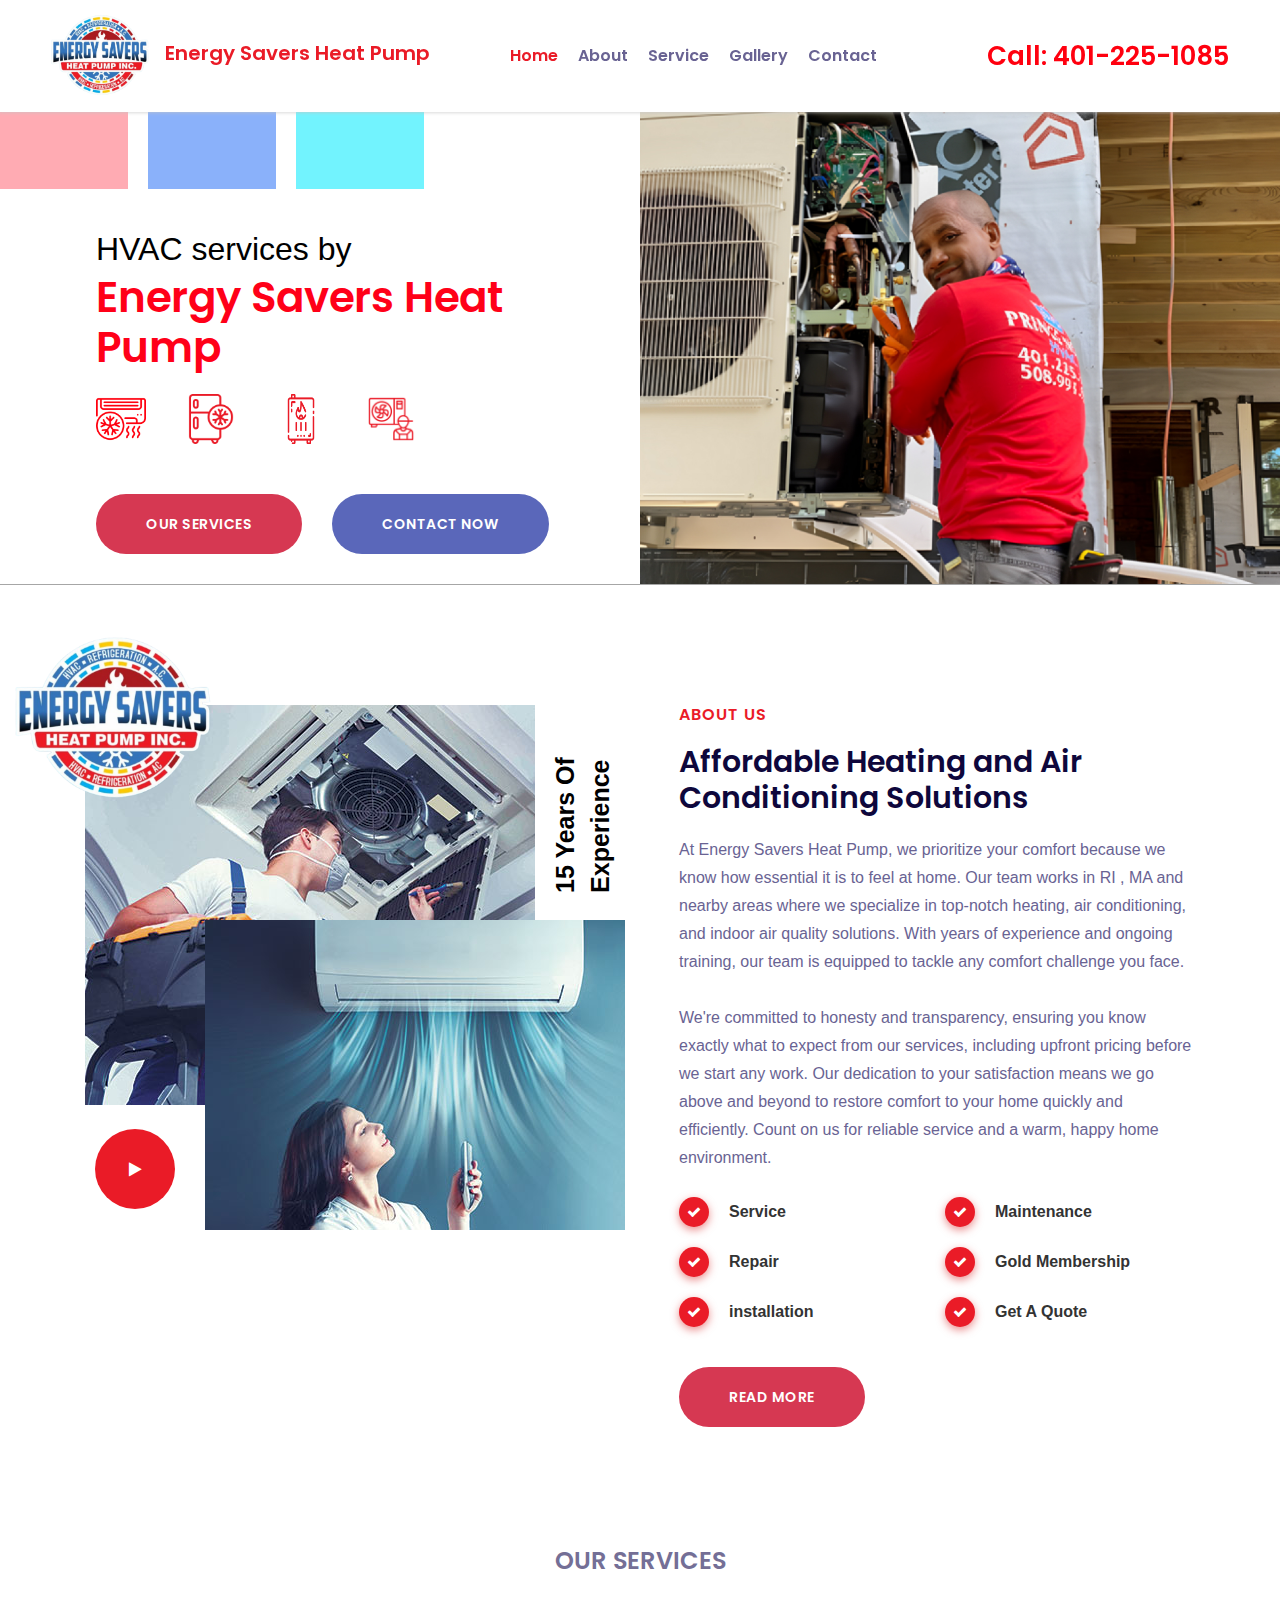
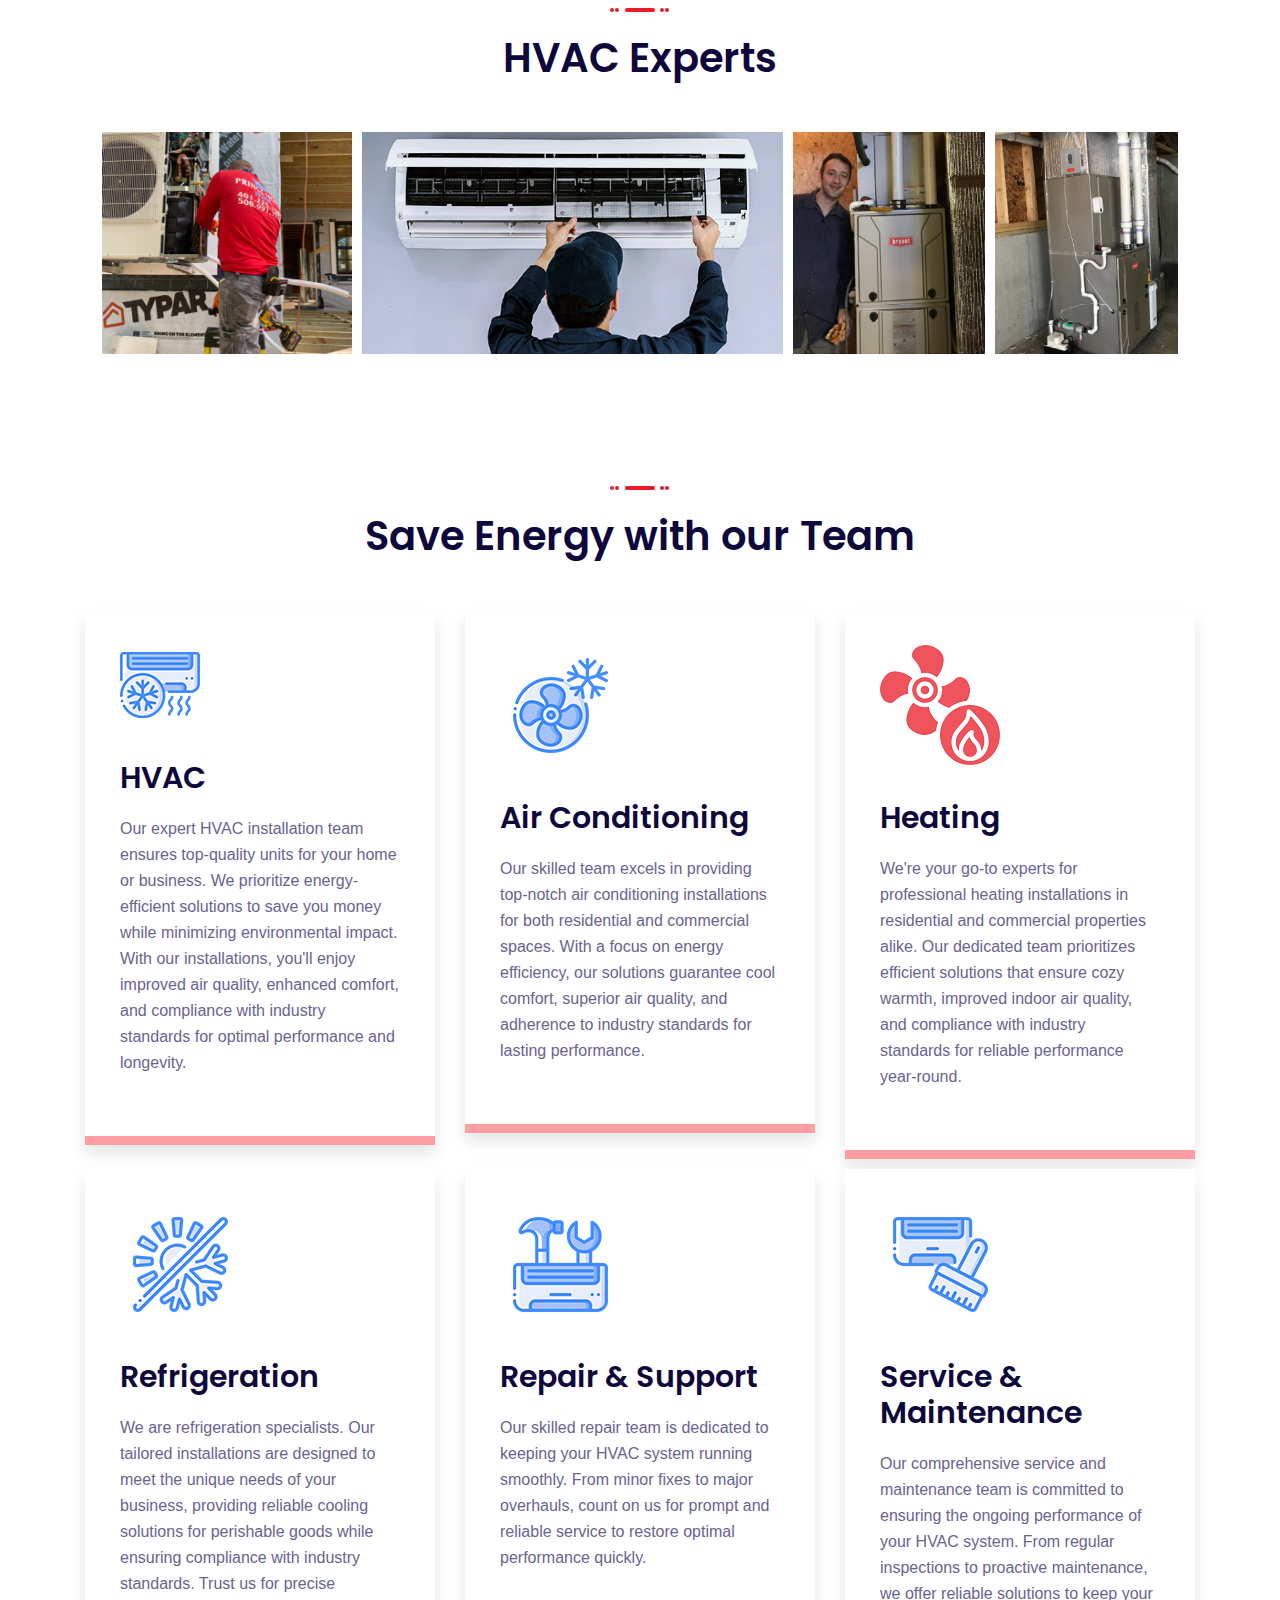
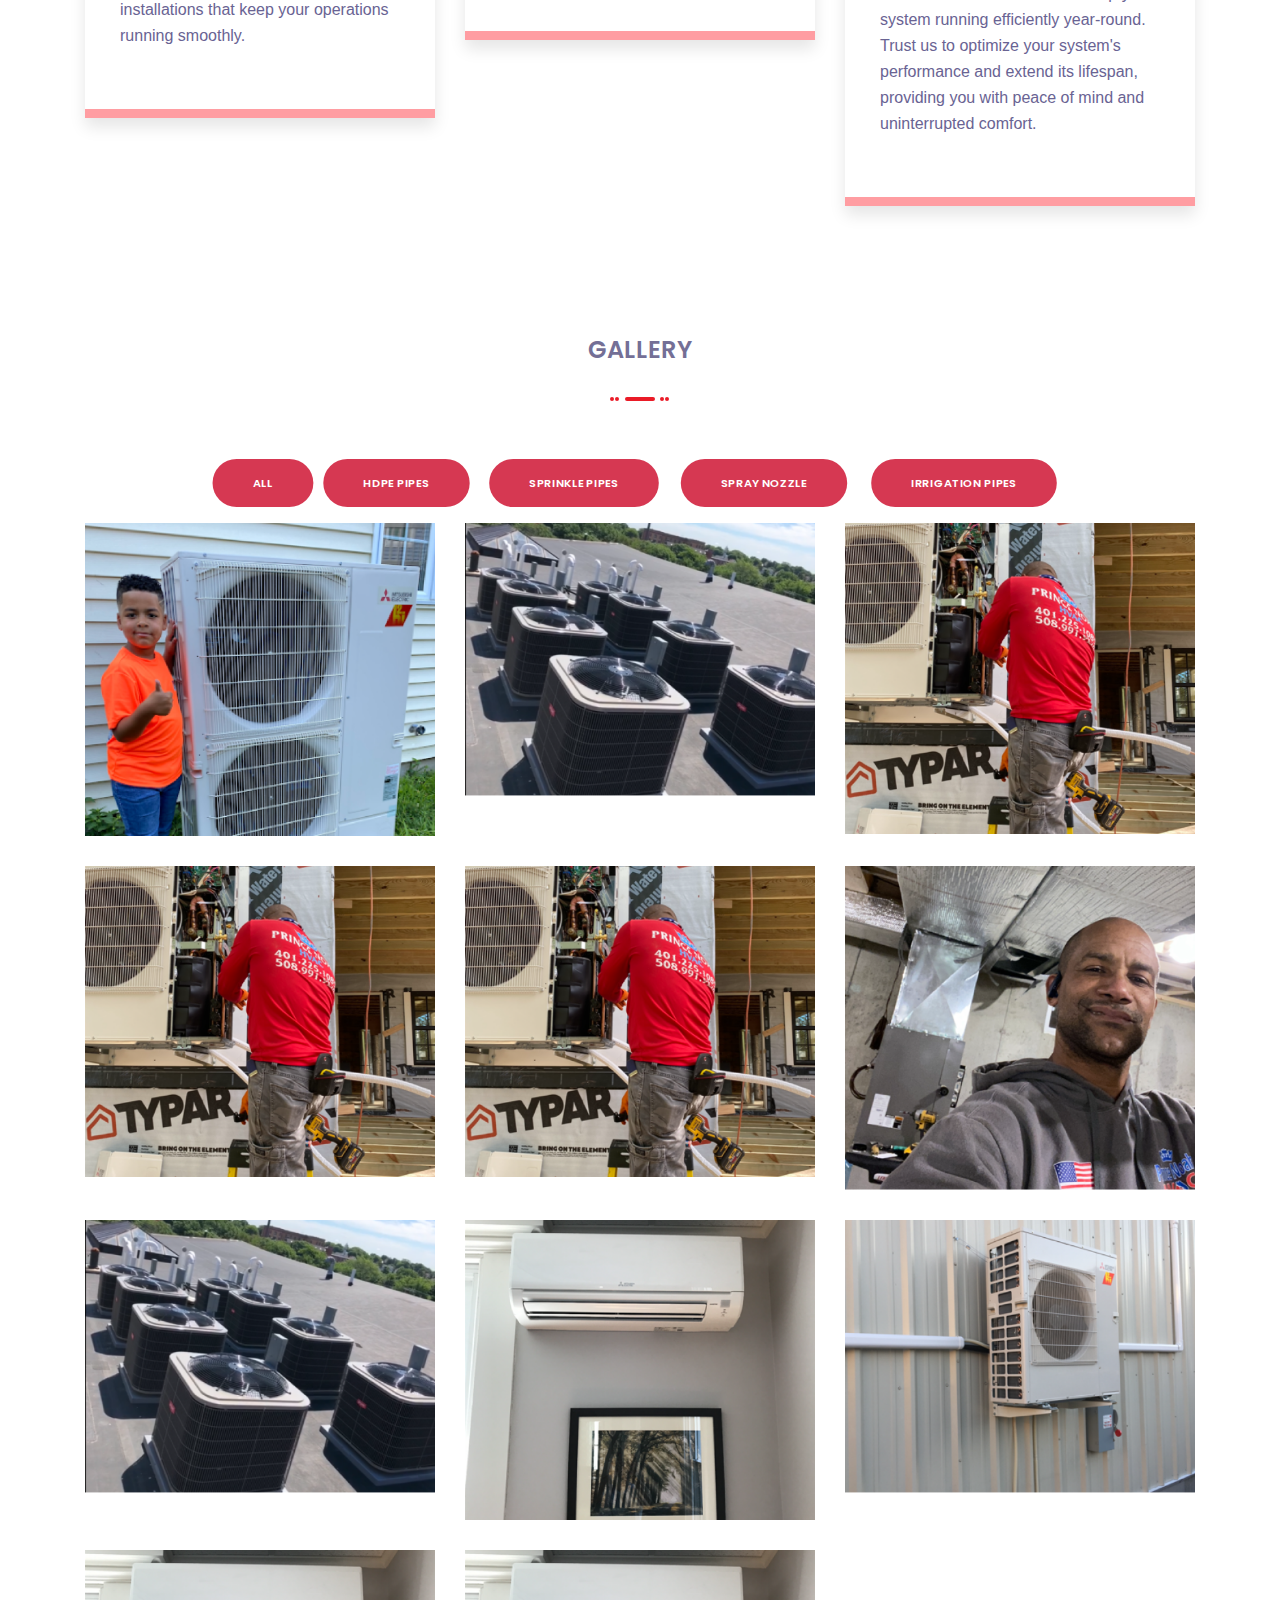
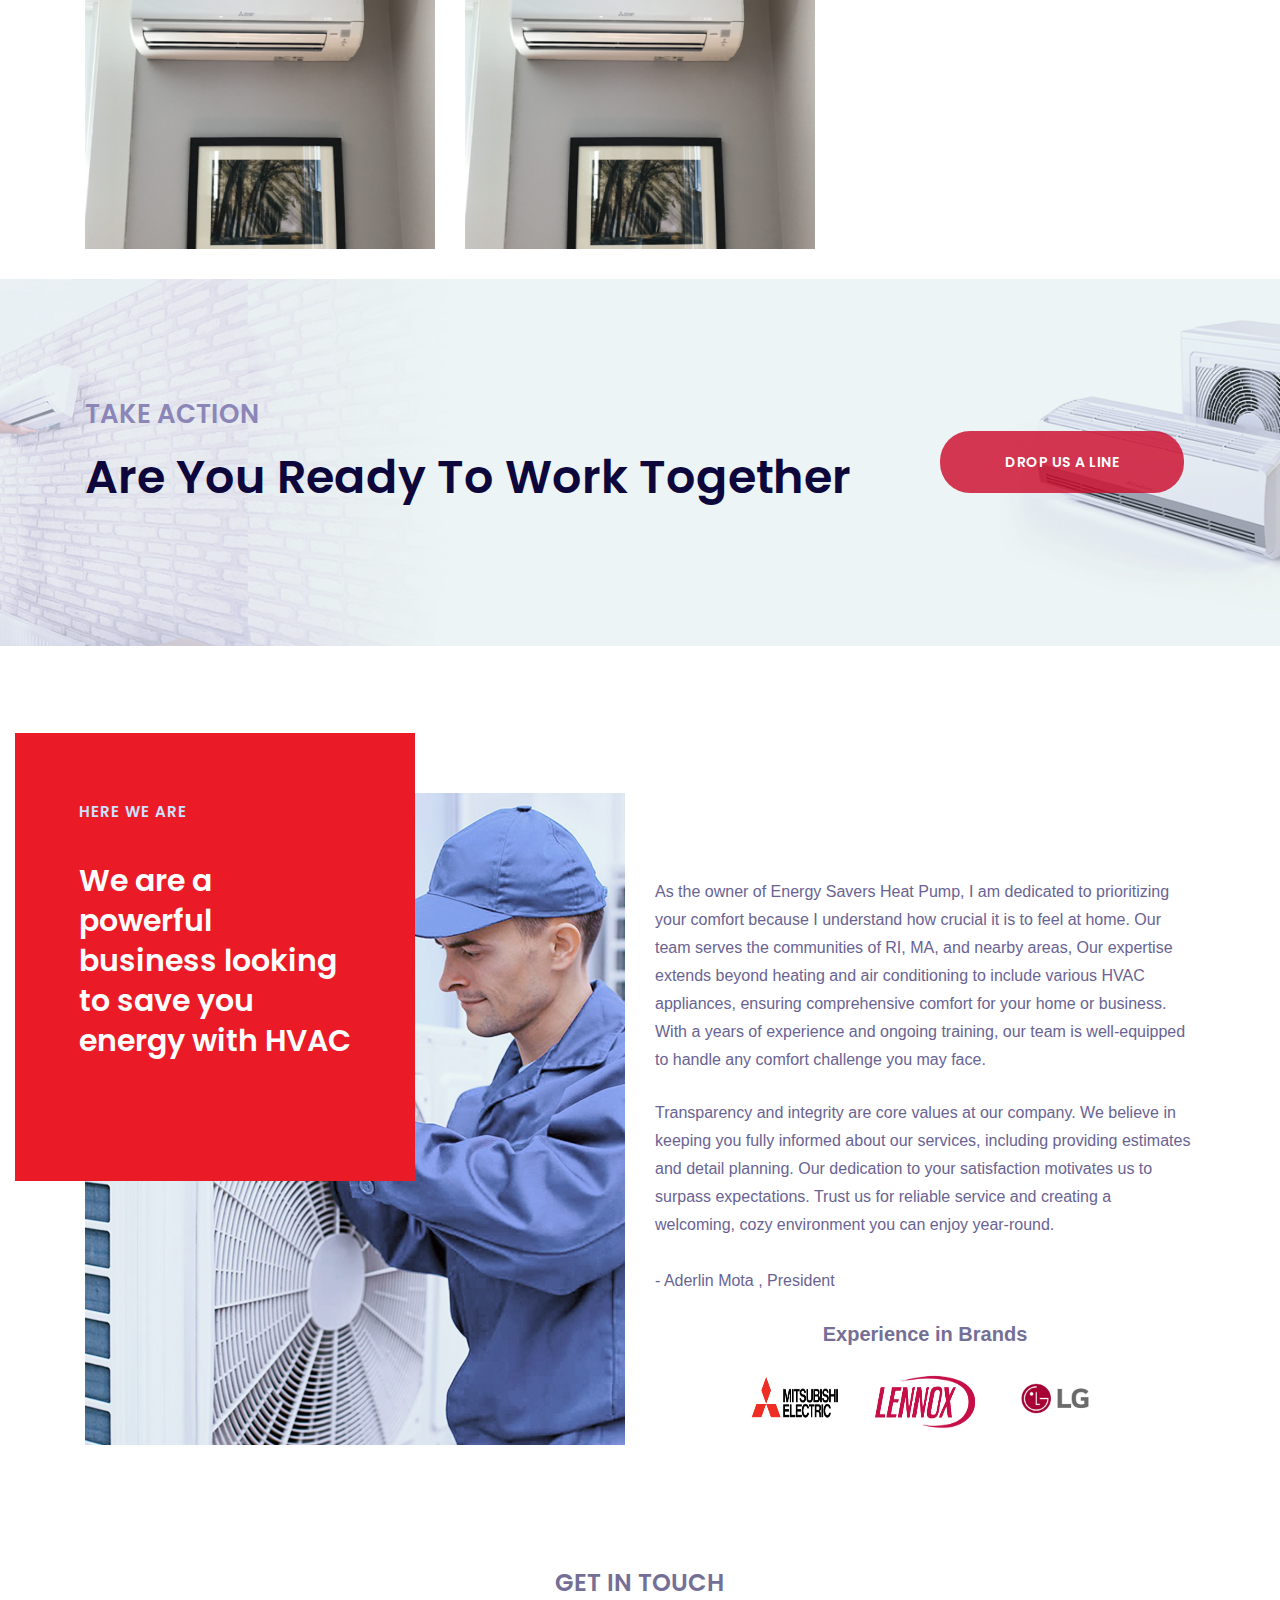
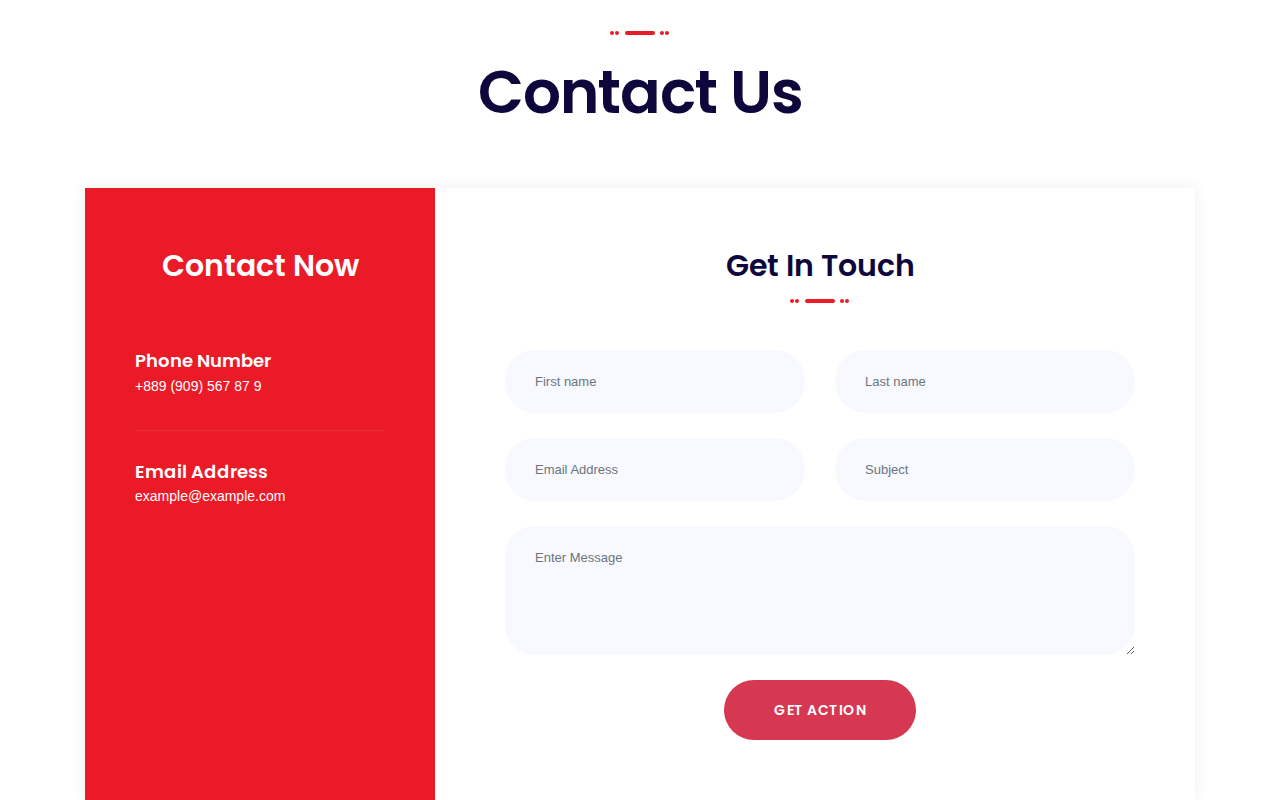
==== index.html @ f44f9ab8 "Initial Update!" ====
<!DOCTYPE html>
<html lang="urdu">
  <head>
    <meta http-equiv="Content-Type" content="text/html; charset=utf-8" />
    <meta http-equiv="X-UA-Compatible" content="IE=edge" />
    <meta name="viewport" content="width=device-width,initial-scale=1" />
    <meta name="description" content="Description website" />
    <meta name="author" content="Maksym Blank" />
    <meta name="keywords" content="website, with, meta, tags" />
    <meta name="robots" content="noindex, follow" />
    <meta name="revisit-after" content="5 month" />
    <meta name="image" content="http://mywebsite.com/image.jpg" />
    <meta name="og:title" content="Title website" />
    <meta name="og:description" content="Description website" />
    <meta name="og:image" content="http://mywebsite.com/image.jpg" />
    <meta name="og:site_name" content="My Website" />
    <meta name="og:type" content="website" />
    <meta name="twitter:card" content="summary" />
    <meta name="twitter:title" content="Title website" />
    <meta name="twitter:description" content="Description website" />

    <title>Energy Savers - Heat Pump Inc.</title>

    <!--Bootstrap -->
    <link
      rel="stylesheet"
      href="assets/css/bootstrap.min.css"
      type="text/css" />

    <!--OWL Carousel slider-->
    <link rel="stylesheet" href="assets/css/owl.carousel.css" type="text/css" />

    <!--Custom Style -->
    <link rel="stylesheet" href="assets/css/style.css" type="text/css" />
    <link rel="stylesheet" href="assets/css/custom.css" type="text/css" />

    <!--magnific Style -->
    <link
      rel="stylesheet"
      href="assets/css/magnific-popup.css"
      type="text/css" />

    <!--FontAwesome Font Style -->
    <link href="assets/css/font-awesome.min.css" rel="stylesheet" />

    <!--FontAwesome Icons CDN -->
    <link
      rel="stylesheet"
      href="https://cdnjs.cloudflare.com/ajax/libs/font-awesome/6.5.1/css/all.min.css"
      integrity="sha512-DTOQO9RWCH3ppGqcWaEA1BIZOC6xxalwEsw9c2QQeAIftl+Vegovlnee1c9QX4TctnWMn13TZye+giMm8e2LwA=="
      crossorigin="anonymous"
      referrerpolicy="no-referrer" />

    <!-- Fav and touch icons -->
    <link href="assets/fonts/flaticon/flaticon.css" rel="stylesheet" />

    <!-- Fav icons -->
    <link
      rel="apple-touch-icon-precomposed"
      href="assets/images/favicon-icon/apple-touch-icon-57-precomposed.png" />
    <link rel="shortcut icon" href="assets/images/favicon-icon/favicon.png" />

    <!-- Google-Font-->
    <link
      href="https://fonts.googleapis.com/css?family=Poppins:400,500,600,700"
      rel="stylesheet" />
    <link
      href="https://fonts.googleapis.com/css?family=Nunito:400,600,700"
      rel="stylesheet" />

    <!-- Google Recaptcha -->
    <!-- <script src="https://www.google.com/recaptcha/api.js?render=6LdxUhMaAAAAAIrQt-_6Gz7F_58S4FlPWaxOh5ib"></script> -->

    <!-- HTML5 Shim and Respond.js IE8 support of HTML5 elements and media queries -->
    <!-- WARNING: Respond.js doesn't work if you view the page via file:// -->
    <!--[if lt IE 9]>
      <script src="https://oss.maxcdn.com/libs/html5shiv/3.7.0/html5shiv.js"></script>
      <script src="https://oss.maxcdn.com/libs/respond.js/1.4.2/respond.min.js"></script>
    <![endif]-->
  </head>
  <body>
    <!-- Header -->
    <section class="header-section" data_section="home_section">
      <div class="header-container">
        <header class="header">
          <!-- Logo -->
          <a href="#" class="logo">
            <img src="assets/images/logo.png" alt="LOGO" />
            <span>Energy Savers Heat Pump</span>
          </a>
          <!-- NavBar -->
          <div class="navbar_main">
            <a href="#" class="logo">
              <img src="assets/images/logo.png" alt="LOGO" />
              <span>Energy Savers Heat Pump</span>
            </a>
            <nav>
              <ul>
                <li class="active" data_section_btn="home_section">
                  <a>Home</a>
                </li>
                <li data_section_btn="about_section">
                  <a>About</a>
                </li>
                <li data_section_btn="service_section">
                  <a>Service</a>
                </li>
                <li data_section_btn="gallery_section">
                  <a>Gallery</a>
                </li>
                <li data_section_btn="contact_section">
                  <a>Contact</a>
                </li>
              </ul>
            </nav>
            <a href="#" class="phone-number">Call: 401-225-1085 </a>
          </div>
          <!-- Responsive Mobile Menu Toggle btn -->
          <label class="mobile-menu-toggle-btn">
            <input type="checkbox" id="menu_res_checkbox" />
            <i class="fa-solid fa-bars"></i>
            <i class="fa-solid fa-xmark"></i>
          </label>
        </header>
      </div>
    </section>
    <!-- /Header -->

    <!-- Hero Section -->
    <section class="hero-section">
      <div class="hero-content">
        <div class="deco-elem">
          <span class="red"></span>
          <span class="blue"></span>
          <span class="aqua"></span>
        </div>
        <div class="hero-text">
          <p>HVAC services by</p>
          <h1> Energy Savers Heat Pump </h1>
          <div class="icons">
            <img src="assets/images/ac_icon.png" alt="#" />
            <img src="assets/images/fridge_icon.png" alt="#" />
            <img src="assets/images/gaser_icon.png" alt="#" />
            <img src="assets/images/ac_machanic_icon.png" alt="#" />
          </div>
          <div class="buttons">
            <a href="service.html" class="btn">our services</a>
            <a href="contact-us.html" class="btn light-bg">contact now</a>
          </div>
        </div>
      </div>
      <div class="hero-img">
        <img src="assets/images/hero_img.jpg" alt="#" />
      </div>
    </section>
    <!-- /Hero Section -->

    <!-- About us -->
    <div class="section-padding" data_section="about_section">
      <div class="container">
        <div class="row">
          <div class="col-lg-6">
            <div class="sigma_about style-3">
              <div class="sigma_about-image-1">
                <div class="s-logo">
                  <img src="assets/images/logo.png" alt="#" />
                </div>
                <img src="assets/images/about/1.jpg" alt="img" />
              </div>
              <div class="sigma_about-image-2 d-none d-sm-block">
                <img src="assets/images/about/2.jpg" alt="img" />
              </div>
              <span class="sigma_about-exp">
                <span class="primary-color">15</span> Years Of <br />
                Experience
              </span>
              <a
                class="popup-youtube sigma_video-btn"
                href="https://www.youtube.com/watch?v=KH1pcNUTa6U"
                ><i class="fa fa-play"></i
              ></a>
            </div>
          </div>
          <div class="col-lg-6">
            <div class="sigma_about style-3 pl-lg-4 mt-5 mt-lg-0">
              <h6 class="sub-heading c_red">About us</h6>
              <h4>Affordable Heating and Air Conditioning Solutions</h4>

              <div class="sigma_about-content">
                <p class="m-0">
                  At Energy Savers Heat Pump, we prioritize your comfort because
                  we know how essential it is to feel at home. Our team works in
                  RI , MA and nearby areas where we specialize in top-notch
                  heating, air conditioning, and indoor air quality solutions.
                  With years of experience and ongoing training, our team is
                  equipped to tackle any comfort challenge you face.
                </p>
                <br />
                <p class="m-0">
                  We're committed to honesty and transparency, ensuring you know
                  exactly what to expect from our services, including upfront
                  pricing before we start any work. Our dedication to your
                  satisfaction means we go above and beyond to restore comfort
                  to your home quickly and efficiently. Count on us for reliable
                  service and a warm, happy home environment.
                </p>
                <div class="sigma_general-list style-2">
                  <ul>
                    <li>
                      <i class="fa fa-check bg_red"></i>
                      <span>Service</span>
                    </li>
                    <li>
                      <i class="fa fa-check bg_red"></i>
                      <span>Repair</span>
                    </li>
                    <li>
                      <i class="fa fa-check bg_red"></i>
                      <span>installation</span>
                    </li>
                    <li>
                      <i class="fa fa-check bg_red"></i>
                      <span>Maintenance</span>
                    </li>
                    <li>
                      <i class="fa fa-check bg_red"></i>
                      <span>Gold Membership</span>
                    </li>
                    <li>
                      <i class="fa fa-check bg_red"></i>
                      <span>Get A Quote</span>
                    </li>
                  </ul>
                </div>
                <a href="about-us.html" class="btn">Read more</a>
              </div>
            </div>
          </div>
        </div>
      </div>
    </div>
    <!-- /About us -->

    <!-- Services -->
    <section class="section-padding pt-0" data_section="service_section">
      <div class="container">
        <div class="section-header text-center">
          <h5>Our Services</h5>
          <div class="heading_arrow">
            <span class="dots_div"></span>
            <span class="s"></span>
            <span class="dots_div"></span>
          </div>
          <h3>HVAC Experts</h3>
        </div>
        <div class="service_images">
          <img src="assets/images/image 9.jpg" alt="#" />
          <img src="assets/images/portfolio-img2.jpg" alt="#" />
          <img src="assets/images/image 21.jpg" alt="#" />
          <img src="assets/images/image 22.jpg" alt="#" />
        </div>
      </div>
    </section>
    <!-- /Services -->

    <!-- ======= -->
    <!-- Services -->
    <section class="section-padding pt-0">
      <div class="container">
        <div class="section-header text-center">
          <div class="heading_arrow">
            <span class="dots_div"></span>
            <span class="s"></span>
            <span class="dots_div"></span>
          </div>
          <h3>Save Energy with our Team</h3>
        </div>
        <div class="row">
          <div class="col-lg-4 col-md-6 col-sm-12">
            <div class="service_box">
              <div class="icon_wp">
                <img src="assets/images/icon-2.png" alt="image" />
              </div>
              <h3><a href="#">HVAC</a></h3>
              <p
                >Our expert HVAC installation team ensures top-quality units for
                your home or business. We prioritize energy-efficient solutions
                to save you money while minimizing environmental impact. With
                our installations, you'll enjoy improved air quality, enhanced
                comfort, and compliance with industry standards for optimal
                performance and longevity.</p
              >
            </div>
          </div>
          <div class="col-lg-4 col-md-6 col-sm-12">
            <div class="service_box">
              <div class="icon_wp">
                <img src="assets/images/service-4.png" alt="image" />
              </div>
              <h3><a href="#">Air Conditioning </a></h3>
              <p
                >Our skilled team excels in providing top-notch air conditioning
                installations for both residential and commercial spaces. With a
                focus on energy efficiency, our solutions guarantee cool
                comfort, superior air quality, and adherence to industry
                standards for lasting performance.</p
              >
            </div>
          </div>
          <div class="col-lg-4 col-md-6 col-sm-12">
            <div class="service_box">
              <div class="icon_wp">
                <img src="assets/images/service-44.png" alt="image" />
              </div>
              <h3><a href="#">Heating</a></h3>
              <p
                >We're your go-to experts for professional heating installations
                in residential and commercial properties alike. Our dedicated
                team prioritizes efficient solutions that ensure cozy warmth,
                improved indoor air quality, and compliance with industry
                standards for reliable performance year-round.</p
              >
            </div>
          </div>
          <div class="col-lg-4 col-md-6 col-sm-12">
            <div class="service_box">
              <div class="icon_wp">
                <img src="assets/images/service-3.png" alt="image" />
              </div>
              <h3><a href="#">Refrigeration</a></h3>
              <p
                >We are refrigeration specialists. Our tailored installations
                are designed to meet the unique needs of your business,
                providing reliable cooling solutions for perishable goods while
                ensuring compliance with industry standards. Trust us for
                precise installations that keep your operations running
                smoothly.</p
              >
            </div>
          </div>
          <div class="col-lg-4 col-md-6 col-sm-12">
            <div class="service_box">
              <div class="icon_wp">
                <img src="assets/images/service-2.png" alt="image" />
              </div>
              <h3><a href="#">Repair & Support</a></h3>
              <p
                >Our skilled repair team is dedicated to keeping your HVAC
                system running smoothly. From minor fixes to major overhauls,
                count on us for prompt and reliable service to restore optimal
                performance quickly.</p
              >
            </div>
          </div>
          <div class="col-lg-4 col-md-6 col-sm-12">
            <div class="service_box">
              <div class="icon_wp">
                <img src="assets/images/service-1.png" alt="image" />
              </div>
              <h3><a href="#">Service & Maintenance</a></h3>
              <p
                >Our comprehensive service and maintenance team is committed to
                ensuring the ongoing performance of your HVAC system. From
                regular inspections to proactive maintenance, we offer reliable
                solutions to keep your system running efficiently year-round.
                Trust us to optimize your system's performance and extend its
                lifespan, providing you with peace of mind and uninterrupted
                comfort.</p
              >
            </div>
          </div>
        </div>
      </div>
    </section>
    <!-- /Services -->

    <!-- Gallery -->

    <div class="container" data_section="gallery_section">
      <div class="section-header text-center">
        <h5>Gallery</h5>
        <div class="heading_arrow">
          <span class="dots_div"></span>
          <span class="s"></span>
          <span class="dots_div"></span>
        </div>
      </div>
      <div class="row">
        <div class="gallery col-lg-12 col-md-12 col-sm-12 col-xs-12"> </div>

        <div class="gallery_btns" align="center">
          <button class="btn btn-default filter-button" data-filter="all"
            >All</button
          >
          <button class="btn btn-default filter-button" data-filter="hdpe"
            >HDPE Pipes</button
          >
          <button class="btn btn-default filter-button" data-filter="sprinkle"
            >Sprinkle Pipes</button
          >
          <button class="btn btn-default filter-button" data-filter="spray"
            >Spray Nozzle</button
          >
          <button class="btn btn-default filter-button" data-filter="irrigation"
            >Irrigation Pipes</button
          >
        </div>
        <br />

        <div
          class="gallery_product col-lg-4 col-md-4 col-sm-4 col-xs-6 filter hdpe">
          <img
            src="assets/images/gallery-images/gallery (1).png"
            class="img-responsive" />
        </div>

        <div
          class="gallery_product col-lg-4 col-md-4 col-sm-4 col-xs-6 filter sprinkle">
          <img
            src="assets/images/gallery-images/gallery (2).png"
            class="img-responsive" />
        </div>

        <div
          class="gallery_product col-lg-4 col-md-4 col-sm-4 col-xs-6 filter hdpe">
          <img
            src="assets/images/gallery-images/gallery (3).png"
            class="img-responsive" />
        </div>

        <div
          class="gallery_product col-lg-4 col-md-4 col-sm-4 col-xs-6 filter irrigation">
          <img
            src="assets/images/gallery-images/gallery (4).png"
            class="img-responsive" />
        </div>

        <div
          class="gallery_product col-lg-4 col-md-4 col-sm-4 col-xs-6 filter spray">
          <img
            src="assets/images/gallery-images/gallery (5).png"
            class="img-responsive" />
        </div>

        <div
          class="gallery_product col-lg-4 col-md-4 col-sm-4 col-xs-6 filter irrigation">
          <img
            src="assets/images/gallery-images/gallery (6).png"
            class="img-responsive" />
        </div>

        <div
          class="gallery_product col-lg-4 col-md-4 col-sm-4 col-xs-6 filter spray">
          <img
            src="assets/images/gallery-images/gallery (7).png"
            class="img-responsive" />
        </div>

        <div
          class="gallery_product col-lg-4 col-md-4 col-sm-4 col-xs-6 filter irrigation">
          <img
            src="assets/images/gallery-images/gallery (8).png"
            class="img-responsive" />
        </div>

        <div
          class="gallery_product col-lg-4 col-md-4 col-sm-4 col-xs-6 filter irrigation">
          <img
            src="assets/images/gallery-images/gallery (9).png"
            class="img-responsive" />
        </div>

        <div
          class="gallery_product col-lg-4 col-md-4 col-sm-4 col-xs-6 filter hdpe">
          <img
            src="assets/images/gallery-images/gallery (10).png"
            class="img-responsive" />
        </div>

        <div
          class="gallery_product col-lg-4 col-md-4 col-sm-4 col-xs-6 filter spray">
          <img
            src="assets/images/gallery-images/gallery (11).png"
            class="img-responsive" />
        </div>
      </div>
    </div>
    <!-- /Gallery -->

    <!-- Quick-Start -->
    <section class="quick_start section-padding">
      <div class="container">
        <div class="row align-items-center">
          <div class="col-lg-9">
            <h5>Take Action</h5>
            <h2>Are You Ready To Work Together</h2>
          </div>
          <div class="col-lg-3">
            <a href="contact-us.html" class="btn btn-lg">Drop us a line</a>
          </div>
        </div>
      </div>
    </section>
    <!-- /Quick-Start -->

    <!-- More-Info -->
    <section class="section-padding">
      <div class="container">
        <div class="row">
          <div class="col-md-6">
            <div class="web_intro">
              <div class="text-right btn_wp">
                <a href="about-us.html" class="btn-link d-none"
                  >More About Us <i class="fa fa-long-arrow-right"></i
                ></a>
              </div>
              <div class="img_wp">
                <div class="blue_box bg_red">
                  <h6>Here we are</h6>
                  <h4
                    >We are a powerful business looking to save you energy with
                    HVAC</h4
                  >
                </div>
                <img src="assets/images/about-img4.jpg" alt="image" />
              </div>
            </div>
          </div>
          <div class="col-md-6">
            <br />
            <br />
            <br />
            <br />
            <p
              >As the owner of Energy Savers Heat Pump, I am dedicated to
              prioritizing your comfort because I understand how crucial it is
              to feel at home. Our team serves the communities of RI, MA, and
              nearby areas, Our expertise extends beyond heating and air
              conditioning to include various HVAC appliances, ensuring
              comprehensive comfort for your home or business. With a years of
              experience and ongoing training, our team is well-equipped to
              handle any comfort challenge you may face.</p
            >
            <p
              >Transparency and integrity are core values at our company. We
              believe in keeping you fully informed about our services,
              including providing estimates and detail planning. Our dedication
              to your satisfaction motivates us to surpass expectations. Trust
              us for reliable service and creating a welcoming, cozy environment
              you can enjoy year-round. <br /><br />
              - Aderlin Mota , President</p
            >
            <div class="brand_worked">
              <span>Experience in Brands</span>
              <div class="img">
                <img src="assets/images/brands/logo (1).png" alt="#" />
                <img src="assets/images/brands/logo (2).png" alt="#" />
                <img src="assets/images/brands/logo (3).png" alt="#" />
              </div>
            </div>
          </div>
        </div>
      </div>
    </section>
    <!-- /More-Info -->

    <!-- Contact-Us -->
    <section>
      <div class="container" data_section="contact_section">
        <div class="section-header text-center">
          <h5>GET IN TOUCH</h5>
          <div class="heading_arrow">
            <span class="dots_div"></span>
            <span class="s"></span>
            <span class="dots_div"></span>
          </div>
          <h2>Contact Us</h2>
        </div>
        <div class="contact_wp box_wp">
          <div class="row">
            <div class="col-md-4">
              <div class="contact_info bg_red">
                <div class="box_heading white_text">
                  <h4>Contact Now</h4>
                  <div class="heading_arrow">
                    <span class="dots_div"></span>
                    <span class="s"></span>
                    <span class="dots_div"></span>
                  </div>
                </div>
                <ul class="c_white">
                  <li>
                    <h6>Phone Number</h6>
                    <p>+889 (909) 567 87 9</p>
                  </li>
                  <li>
                    <h6>Email Address</h6>
                    <p>example@example.com</p>
                  </li>
                </ul>
              </div>
            </div>
            <div class="col-md-8">
              <div class="form_wrap">
                <div class="box_heading">
                  <h4>Get In Touch</h4>
                  <div class="heading_arrow">
                    <span class="dots_div"></span>
                    <span class="s"></span>
                    <span class="dots_div"></span>
                  </div>
                </div>
                <form
                  class="mf_form_validate ajax_submit"
                  action="sendmail.php"
                  method="post"
                  enctype="multipart/form-data">
                  <div class="row">
                    <div class="col-md-6">
                      <div class="form-group">
                        <input
                          type="text"
                          placeholder="First name"
                          class="form-control"
                          name="fullname" />
                      </div>
                    </div>
                    <div class="col-md-6">
                      <div class="form-group">
                        <input
                          type="text"
                          placeholder="Last name"
                          class="form-control"
                          name="lastname" />
                      </div>
                    </div>
                  </div>
                  <div class="row">
                    <div class="col-md-6">
                      <div class="form-group">
                        <input
                          type="email"
                          placeholder="Email Address"
                          class="form-control"
                          name="email" />
                      </div>
                    </div>
                    <div class="col-md-6">
                      <div class="form-group">
                        <input
                          type="text"
                          placeholder="Subject"
                          class="form-control"
                          name="subject" />
                      </div>
                    </div>
                  </div>
                  <div class="form-group">
                    <textarea
                      class="form-control"
                      rows="3"
                      placeholder="Enter Message"
                      name="message"></textarea>
                  </div>
                  <div class="text-center">
                    <button type="submit" class="btn">Get Action</button>
                    <div class="server_response w-100"></div>
                  </div>
                </form>
              </div>
            </div>
          </div>
        </div>
      </div>
      <!-- <div class="map_wp">
        <iframe
          src="https://www.google.com/maps/embed?pb=!1m18!1m12!1m3!1d7060970.521913474!2d-102.60272453381052!3d37.588245893295074!2m3!1f0!2f0!3f0!3m2!1i1024!2i768!4f13.1!3m3!1m2!1s0x54eab584e432360b%3A0x1c3bb99243deb742!2sUnited+States!5e0!3m2!1sen!2sin!4v1495005824042"
          style="border: 0"
          allowfullscreen></iframe>
      </div> -->
    </section>
    <!-- /Contact-Us -->

    <!-- Scripts -->
    <script src="assets/js/jquery.min.js"></script>
    <script src="assets/js/bootstrap.min.js"></script>

    <!--Parallax-JS-->
    <script src="assets/js/parallax.min.js"></script>

    <!--isotope-JS-->
    <script src="assets/js/jquery.isotope.js"></script>

    <!--Magnific-Popup-JS-->
    <script src="assets/js/jquery.magnific-popup.min.js"></script>

    <!--form-validate-JS-->
    <script src="assets/js/jquery.validate.min.js"></script>
    <script src="assets/js/mf_form.js"></script>

    <!--Custome-JS-->
    <script src="assets/js/interface.js"></script>
    <script src="assets/js/script.js"></script>

    <!--Carousel-JS-->
    <script src="assets/js/owl.carousel.min.js"></script>
    <script>
      $(document).ready(function () {
        $(".filter-button").click(function () {
          var value = $(this).attr("data-filter");

          if (value == "all") {
            //$('.filter').removeClass('hidden');
            $(".filter").show("1000");
          } else {
            //            $('.filter[filter-item="'+value+'"]').removeClass('hidden');
            //            $(".filter").not('.filter[filter-item="'+value+'"]').addClass('hidden');
            $(".filter")
              .not("." + value)
              .hide("3000");
            $(".filter")
              .filter("." + value)
              .show("3000");
          }
        });

        if ($(".filter-button").removeClass("active")) {
          $(this).removeClass("active");
        }
        $(this).addClass("active");
      });
    </script>
  </body>
</html>
---- assets/css/style.css ----
@charset "utf-8";
/*
Theme Name: Candu - Multipurpose HTML5 Template.
Author: metropplitanthemes
Author URL: https://www.templatemonster.com/authors/metropplitanthemes/
Version:1.0
*/
/*===========================
 =  Table of CSS
  	1. General code
		1.1. Typography
		1.2. Button
		1.3. Space margins and padding
		1.4. Form
		1.5. Table
		1.6. Accordion
		1.7. Section-background-color & sectino-heading
		1.8. Tabs 
		1.9. parallex-background
		1.10. Modal
	2. Header
	3. Intro
	4. Inner-Intro
	5. Contact-Us
	6. Team
	7. FAQ
	8. Portfolio
	9. Blog
		9.1. Post-type
		9.2. Sidebar
	10. Blog-Detail
		10.1 Blog-content
		10.2. Comments	
	11. Services
	12. About-Us
	13. Gallery
	14. Footer
	15. Responsive-CSS	
===========================*/

/*====================
   Animations
==========================*/

@keyframes pulseInOut {
  0% {
    opacity: 1;
    transform: scale(0.3);
  }
  100% {
    opacity: 0;
    transform: scale(1.7);
  }
}

/*====================
	1. General code
==========================*/

html {
  overflow-x: hidden;
  width: 100%;
}

body {
  font-family: "Rubik", sans-serif;
  margin: 0px;
  padding: 0px;
  font-size: 16px;
  line-height: 28px;
  overflow-x: hidden;
  font-weight: 400;
  color: #696393;
}

/*----------------------
	1.1. Typography
------------------------------*/
h1,
h2,
h3,
h4,
h5,
h6 {
  color: #0e073c;
  margin: 0 auto 20px;
  font-family: "Poppins", sans-serif;
  font-weight: 600;
}
h1 {
  font-size: 80px;
}
h2 {
  font-size: 60px;
}
h3 {
  font-size: 40px;
}
h4 {
  font-size: 30px;
}
h5 {
  font-size: 26px;
}
h6 {
  font-size: 20px;
}
p {
  font-size: 16px;
  line-height: 28px;
  margin-bottom: 25px;
}
a {
  transition-duration: 0.5s;
  -moz-transition-duration: 0.5s;
  -o-transition-duration: 0.5s;
  -webkit-transition-duration: 0.5s;
  -ms-transition-duration: 0.5s;
  text-decoration: none;
  color: #4196ff;
}
a:hover,
a:focus {
  text-decoration: none;
  outline: none;
  color: #0672f8;
}
ul,
ol {
  margin: 0 0 20px;
  list-style-type: none;
}
ul li,
ol li {
  margin: 0 0 10px;
}
blockquote {
  background: #151525;
  position: relative;
  padding: 30px 30px 30px 80px;
  margin: 0 auto 30px;
}
blockquote::after {
  position: absolute;
  top: 40%;
  left: 25px;
  color: #4a5462;
  content: "\f10d";
  font-family: fontawesome;
  width: 40px;
  height: 40px;
  text-align: center;
  transform: translateY(-50%);
  font-size: 30px;
}
blockquote p {
  color: #bdc4cf;
  font-size: 14px;
  line-height: 24px;
  margin: 0 auto 15px;
}
blockquote .quote_owner {
  color: #4196ff;
  font-weight: 500;
  letter-spacing: 0.5px;
  font-size: 15px;
}
img {
  max-width: 100%;
  width: auto;
  height: auto;
}

.bg-overlay {
  position: relative;
  z-index: 1;
}

.bg-overlay::before {
  content: "";
  position: absolute;
  top: 0;
  left: 0;
  width: 100%;
  height: 100%;
  background-color: rgba(0, 0, 0, 0.6);
  z-index: -1;
}
.light-overlay:before {
  background-color: rgba(255, 255, 255, 0.6);
}

.bg-cover {
  background-size: cover;
}

.bg-center {
  background-position: center;
}

/*-----------------
	1.2. Button
-------------------------*/
.btn {
  position: relative;
  background: #cd0c2cd1;
  border: medium none;
  border-radius: 30px;
  color: #fff;
  font-family: "Poppins", sans-serif;
  font-size: 14px;
  font-weight: 600;
  text-transform: uppercase;
  line-height: 30px;
  height: auto;
  margin: auto;
  letter-spacing: 0.5px;
  padding: 15px 50px;
  z-index: 1;
  overflow: hidden;
  transition: all 0.3s linear 0s;
  -moz-transition: all 0.3s linear 0s;
  -o-transition: all 0.3s linear 0s;
  -webkit-transition: all 0.3s linear 0s;
  -ms-transition: all 0.3s linear 0s;
}
.btn:before {
  content: "";
  position: absolute;
  left: 0;
  top: 0;
  width: 100%;
  height: 0;
  border-radius: 30px;
  background: #0672f8;
  background: #f8002a;
  z-index: -1;
  transition: 0.3s;
}
.light-bg {
  background: #89c4e5;
  background-color: #3c4caed8;
  color: #fff;
}
.light-bg:before {
  background-color: #75a9c6;
  background-color: #0022ff;
}
.btn.btn-lg {
  font-size: 14px;
  line-height: 30px;
  padding: 16px 65px;
}
.btn.btn-sm {
  font-size: 14px;
  padding: 8px 22px;
}
.btn:hover,
.btn:focus {
  color: #ffffff;
  outline: none;
  box-shadow: none;
}
.btn:hover:before {
  height: 100%;
}
.btn-link {
  font-weight: 600;
  font-size: 14px;
  color: #0e073c;
  text-transform: uppercase;
  letter-spacing: 0.6px;
}
.btn-link:hover {
  color: #4196ff;
}
.btn.outline-btn {
  background: none;
  color: #4196ff;
  border: #4196ff solid 3px;
  letter-spacing: 4px;
  padding: 15px 50px;
  font-weight: 700;
}
.btn.outline-btn:hover {
  color: #fff;
}

/*-------------------------------------
	1.3. Space margins and padding
------------------------------------------------*/
.padding_none {
  padding: 0px;
}
.padding_top_20 {
  padding-top: 20px;
}
.padding_50px {
  padding: 50px 0;
}
.padding_4x4_30 {
  padding: 30px;
}
.padding_4x4_40 {
  padding: 40px;
}
.padding_right {
  padding-right: 60px;
}
.padding_left {
  padding-left: 60px;
}
.space-20 {
  width: 100%;
  height: 20px;
  clear: both;
}
.space-30 {
  width: 100%;
  height: 30px;
  clear: both;
}
.space-40 {
  width: 100%;
  height: 40px;
  clear: both;
}
.space-60 {
  width: 100%;
  height: 60px;
  clear: both;
}
.space-80 {
  height: 80px;
  width: 100%;
}
.margin-btm-20 {
  margin-bottom: 20px;
  clear: both;
}
.margin-top-20 {
  margin-top: 20px;
  clear: both;
}
.margin-top-40 {
  margin-top: 40px;
  clear: both;
}
.margin-btm-40 {
  margin-bottom: 40px;
  clear: both;
}
.margin-top-60 {
  margin-top: 60px;
  clear: both;
}
.margin-btm-60 {
  margin-bottom: 60px;
  clear: both;
}
.margin_60 {
  margin: 60px auto;
}
.margin-none {
  margin: 0px;
}

/*-----------------
	1.4. Form
---------------------------*/
.form-group {
  margin-bottom: 25px;
  position: relative;
}
.form-label {
  font-weight: 500;
  margin: 0 auto 8px;
}
.form-control {
  background: #f7f9ff;
  border: 0 none;
  border-radius: 30px;
  box-shadow: none;
  color: #9d97c5;
  font-size: 13px;
  min-height: 63px;
  line-height: 33px;
  padding: 15px 30px;
}
.form-control:hover {
  box-shadow: none;
  outline: none;
}
.form-control:focus {
  box-shadow: none;
  border-color: #eedab3;
  outline: none;
  background: #edf1fd;
}
.select {
  position: relative;
}
.select select {
  appearance: none;
  -moz-appearance: none;
  -o-appearance: none;
  -webkit-appearance: none;
  -ms-appearance: none;
}
.select::after {
  color: #878787;
  content: "";
  cursor: pointer;
  font-family: fontawesome;
  font-size: 15px;
  padding: 12px 0;
  pointer-events: none;
  position: absolute;
  right: 15px;
  top: 0;
}
.form-control option {
  padding: 10px;
}
.control-label {
  color: #555;
  font-size: 15px;
  font-weight: 700;
}
.radio label,
.checkbox label {
  cursor: pointer;
  font-size: 14px;
  font-weight: 400;
  padding-left: 30px;
  position: relative;
}
.radio input[type="radio"],
.checkbox input[type="checkbox"] {
  display: none;
}
.radio label:before {
  background-color: transparent;
  border-style: solid;
  border-width: 1px;
  border-color: #cacaca;
  border-radius: 50%;
  content: "";
  display: inline-block;
  height: 20px;
  left: 0;
  top: 6px;
  position: absolute;
  width: 20px;
}
.checkbox label::before {
  background-color: rgba(0, 0, 0, 0);
  border: 1px solid #111111;
  content: "";
  display: inline-block;
  height: 16px;
  left: 0;
  position: absolute;
  top: 4px;
  width: 16px;
}
.radio input[type="radio"]:checked + label:before {
  content: "\2022";
  font-size: 30px;
  text-align: center;
  line-height: 11px;
  color: #4196ff;
}
.checkbox input[type="checkbox"]:checked + label:before {
  content: "\2713";
  font-size: 12px;
  text-align: center;
  line-height: 14px;
}
.black_input .form-control {
  background: #222;
  border-radius: 3px;
  color: #fff;
  border: #222 solid 1px;
  font-size: 17px;
}
.checkbox,
.radio {
  padding-top: 5px;
}

/*-----------------
	1.5. Table
---------------------------*/
table {
  margin: 0 0 30px;
  width: 100%;
}
table th,
table td {
  border: 1px solid #cccccc;
  padding: 15px;
  padding: 18px;
}
table th img,
table td img {
  max-width: 100%;
}
table thead {
  background: #eee;
}
table thead th,
table thead td {
  text-transform: uppercase;
  font-weight: 900;
  color: #111;
}

/*-----------------
	1.6. Accordion
---------------------------*/
.panel-title {
  position: relative;
}
.panel-title a {
  display: block;
  padding: 28px 50px 28px 0;
  position: relative;
}
.panel-title a::after {
  position: absolute;
  top: 33px;
  right: 0;
  background: #b7b7b7;
  height: 2px;
  width: 16px;
  content: "";
}
.panel-title a.collapsed::before {
  position: absolute;
  top: 26px;
  right: 7px;
  background: #b7b7b7;
  height: 16px;
  width: 2px;
  content: "";
}
.panel-title {
  margin: 0 auto;
}
.panel.panel-default:first-child {
  border-top: #e8e7e7 solid 1px;
}
.panel.panel-default {
  border-bottom: #e8e7e7 solid 1px;
}

/*-----------------------------------------------------------
	1.7. Section-background-color & sectino-heading
-------------------------------------------------------------------*/
.primary-bg {
  background: #4196ff;
}
.secondary-bg {
  background: #0e073b;
}
.gray_bg {
  background: #f3f3f3;
}
.section-padding {
  padding: 120px 0;
}

.section-padding-2 {
  padding: 120px 0 90px;
}
.section-header {
  margin: 0 auto;
  max-width: 620px;
  padding-bottom: 30px;
}
.section-header.full-wd {
  max-width: 1000px;
}
.section-header h2 {
  margin: 0 auto 30px;
  letter-spacing: -1px;
}
.section-header .heading_arrow {
  margin-bottom: 10px;
}
.section-header h5 {
  color: #746f96;
  font-size: 24px;
  text-transform: uppercase;
}
.z_index {
  z-index: 2;
}
.divider {
  border-top: #ebebeb solid 1px;
}
.white_text,
.white_text p,
.white_text h1,
.white_text h2,
.white_text h3,
.white_text h4,
.white_text h5,
.white_text h6 {
  color: #fff;
}

/*--------------------
	1.8. Tabs 
------------------------------*/
.nav.nav-tabs {
  border: medium none;
}
.nav-tabs > li a {
  background: #000000 none repeat scroll 0 0;
  border-radius: 0;
  color: #ffffff;
  font-size: 20px;
  font-weight: 400;
  margin-right: 5px;
  padding: 14px 26px;
  text-align: center;
}
.nav-tabs > li.active > a,
.nav-tabs > li.active > a:focus,
.nav-tabs > li.active > a:hover,
.nav-tabs > li a:hover,
.nav-tabs > li a:focus {
  color: #ffffff;
  background: #4196ff;
}
.nav-tabs > li {
  margin-bottom: 0;
}

/*--------------------------------------------
	1.9. parallex-background
---------------------------------------------------*/
.parallex-bg {
  background-attachment: fixed;
  background-position: center;
  background-repeat: no-repeat;
  background-size: cover;
  position: relative;
}

/*------------------------
	1.10. Modal
--------------------------------*/
.modal-dialog {
  margin: 20px auto;
  max-width: 90%;
  width: 500px;
}
.modal-content {
  padding: 0 32px 22px;
}
.modal-header {
  padding: 15px 0;
  margin-bottom: 25px;
}
.modal-header h3 {
  margin: 15px auto;
}
.modal-body {
  padding: 10px 0;
}
.modal .modal-header .close {
  background: #000000 none repeat scroll 0 0;
  border-radius: 50%;
  color: #ffffff;
  font-size: 17px;
  height: 31px;
  line-height: 30px;
  margin-top: 5px;
  opacity: 1;
  position: absolute;
  right: -10px;
  text-align: center;
  text-shadow: none;
  top: -20px;
  width: 31px;
}
label.error {
  color: #ff0000;
  display: block;
  font-size: 13px;
  font-weight: normal;
  text-align: left;
}

.sigma_close {
  width: 40px;
  height: 40px;
  border-radius: 50%;
  border: 1px solid #e1e1e1;
  display: flex;
  align-items: center;
  justify-content: center;
  cursor: pointer;
  transition: 0.3s;
}

.sigma_close:hover {
  border-color: #4196ff;
  background-color: #4196ff;
  transform: rotate(180deg);
}

.sigma_close span {
  position: absolute;
  width: 24px;
  height: 2px;
  background-color: #9993bf;
}

.sigma_close:hover span {
  background-color: #fff;
}

.sigma_close span:first-child {
  transform: rotate(45deg);
}
.sigma_close span:last-child {
  transform: rotate(135deg);
}

/*================
	 2. Header
===========================*/
.slide_menu {
  position: fixed;
  top: 0;
  padding: 20px 0;
  right: -400px;
  width: 400px;
  height: 100%;
  background: #fff;
  overflow-y: auto;
  z-index: 9999;
  transition-duration: 0.3s;
  -moz-transition-duration: 0.3s;
  -o-transition-duration: 0.3s;
  -webkit-transition-duration: 0.3s;
}
.sidebar_logo {
  margin: 0 auto 30px;
  padding: 20px;
  text-align: center;
}
.slide_menu.show {
  right: 0;
}

.slide_menu .navbar-nav li a {
  padding: 15px 22px;
}
.slide_menu ul li ul.sub-menu {
  position: relative;
}

.slide_menu .sidebar_widget {
  padding: 0 30px;
}

.slide_menu .sidebar_widget + .sidebar_widget {
  margin-top: 30px;
}

#overlay_bg.show {
  position: fixed;
  top: 0;
  right: 0;
  width: 100%;
  height: 100%;
  z-index: 999;
  background: rgba(0, 0, 0, 0.6);
  transition-duration: 0.3s;
  -moz-transition-duration: 0.3s;
  -o-transition-duration: 0.3s;
  -webkit-transition-duration: 0.3s;
}

/*--- style 2----- */

.sigma_header {
  position: relative;
  background-color: #fff;
  box-shadow: 0 2px 32px rgba(0, 0, 0, 0.15);
}
.navbar {
  padding: 0;
}

.sigma_header .sigma_logo-wrapper {
  display: flex;
  align-items: center;
  justify-content: center;
  padding: 10px 0;
}

.sigma_header .navbar-nav {
  flex-direction: row;
  padding-left: 0;
  margin: 0;
}

.sigma_header .navbar-nav li {
  position: relative;
  transition: 0.3s;
  margin: 0;
}

.sigma_header .navbar-nav li a {
  display: block;
  padding: 30px 15px;
  color: #9993bf;
  font-weight: 600;
  position: relative;
}

.sigma_header .navbar-nav li:first-child > a {
  padding-left: 0;
}

.sigma_header .navbar-nav li:last-child > a {
  padding-right: 0;
}

.sigma_header .navbar-nav > li.menu-item-has-children > a:after {
  font-family: "FontAwesome";
  font-weight: 400;
  content: "\f078";
  font-size: 12px;
  margin-left: 10px;
  display: inline-block;
  transition: 0.3s;
}

.sigma_header .navbar-nav li a:hover,
.sigma_header .navbar-nav li.active > a {
  color: #4196ff;
}

.sigma_header .navbar-nav li .sub-menu {
  position: absolute;
  top: 110%;
  min-width: 250px;
  padding-left: 0;
  margin: 0;
  background-color: #fff;
  border-bottom: 4px solid #4196ff;
  border-radius: 0;
  box-shadow: 0 2px 32px rgba(0, 0, 0, 0.15);
  transition: 0.3s;
  z-index: 99;
  opacity: 0;
  visibility: hidden;
}

.sigma_header .navbar-nav li .sub-menu li {
  margin: 0;
}

.sigma_header .navbar-nav li .sub-menu li a {
  border-bottom: 1px solid #e1e1e1;
  padding: 15px;
  display: flex;
  align-items: center;
  position: relative;
}

.sigma_header .navbar-nav li .sub-menu li.menu-item-has-children > a:after {
  position: absolute;
  font-family: "FontAwesome";
  font-weight: 400;
  content: "\f054";
  right: 18px;
  font-size: 14px;
}

.sigma_header .navbar-nav li .sub-menu li:last-child a {
  border-bottom: none;
}

.sigma_header .navbar-nav li.menu-item-has-children:hover > .sub-menu {
  opacity: 1;
  visibility: visible;
  top: 100%;
}

.sigma_header .navbar-nav li.menu-item-has-children .sub-menu li .sub-menu {
  left: 100%;
  top: 0;
}

.sigma_header-absolute {
  position: absolute;
  top: 0;
  left: 0;
  width: 100%;
  z-index: 55;
}

/* megamenu starts */

.sigma_header .navbar-nav li.menu-item-has-children.has-megamenu {
  position: static;
}

.sigma_header .navbar-nav li .sub-menu.one-col {
  min-width: 400px;
}

.menu-item-has-children .sub-menu li .sigma_info {
  border-bottom: 1px solid #e1e1e1;
  padding: 15px;
  margin-bottom: 0;
  border-radius: 0;
}

.menu-item-has-children .sub-menu li:last-child .sigma_info {
  border: 0;
}

.menu-item-has-children .sub-menu li .sigma_info h5 a {
  padding: 0;
  border: 0;
}

.sigma_header .navbar-nav li .sub-menu.two-col {
  width: calc(100% - 200px);
  left: 50%;
  transform: translateX(-50%);
}

.sigma_header .navbar-nav li .sub-menu.three-col {
  width: 100%;
  left: 0;
}

/* Header Controls starts */

.sigma_header .sigma_header-controls ul {
  display: flex;
  align-items: center;
  list-style-type: none;
  padding: 0;
  margin: 0;
}

.sigma_header .sigma_header-controls ul li {
  margin-bottom: 0;
}

.sigma_header .sigma_header-controls ul li + li {
  margin-left: 15px;
}

.sigma_header .sigma_header-controls ul li.header-controls-item a {
  display: flex;
  align-items: center;
  justify-content: center;
  width: 50px;
  height: 50px;
  border: 1px solid #e1e1e1;
  color: #9993bf;
  font-size: 18px;
  border-radius: 50%;
}

.sigma_header .sigma_header-controls ul li.header-controls-item a:hover {
  background-color: #4196ff;
  border-color: #4196ff;
  color: #fff;
}

.sigma_header .aside-toggle,
.sigma_header .aside-toggle.desktop-toggler {
  display: flex;
  align-items: center;
  justify-content: center;
  flex-direction: column;
  cursor: pointer;
  width: 50px;
  height: 50px;
  border: 1px solid #e1e1e1;
  border-radius: 50%;
  transition: 0.3s;
}

.sigma_header .aside-toggle:hover {
  background-color: #4196ff;
  border-color: #4196ff;
}

.sigma_header .aside-toggle {
  display: none;
}

.sigma_header .aside-toggle span {
  width: 24px;
  height: 2px;
  background-color: #9993bf;
  transition: 0.3s;
}

.sigma_header .aside-toggle:hover span {
  background-color: #fff;
}

.sigma_header .aside-toggle span + span {
  margin-top: 5px;
}

.sigma_header .aside-toggle:hover span:first-child {
  transform: translate3d(-6px, -4px, 0) rotate(-45deg) scaleX(0.7);
  transition: top 0.1s ease,
    transform 0.3s 0.1s cubic-bezier(0.895, 0.03, 0.685, 0.22);
}

.sigma_header .aside-toggle:hover span:last-child {
  transform: translate3d(-5px, 5px, 0) rotate(45deg) scaleX(0.7);
  transition: bottom 0.1s ease,
    transform 0.3s 0.1s cubic-bezier(0.895, 0.03, 0.685, 0.22);
}

.sigma_header .aside-toggle.desktop-toggler:hover span:first-child {
  transform: translate3d(6px, -4px, 0) rotate(45deg) scaleX(0.7);
  transition: top 0.1s ease,
    transform 0.3s 0.1s cubic-bezier(0.895, 0.03, 0.685, 0.22);
}

.sigma_header .aside-toggle.desktop-toggler:hover span:last-child {
  transform: translate3d(5px, 5px, 0) rotate(-45deg) scaleX(0.7);
  transition: bottom 0.1s ease,
    transform 0.3s 0.1s cubic-bezier(0.895, 0.03, 0.685, 0.22);
}

.sigma_header .aside-toggle:hover span + span {
  margin-top: 0;
}

/* Search Form */

.search-form-wrapper {
  position: fixed;
  top: 0;
  left: 0;
  width: 100%;
  height: 100%;
  z-index: 1000;
  background-color: rgba(0, 0, 0, 0.8);
  padding: 20px;
  opacity: 0;
  visibility: hidden;
  display: flex;
  align-items: center;
  justify-content: center;
  transition: 0.3s;
}
.search-form-wrapper.open {
  opacity: 1;
  visibility: visible;
}
.search-form-wrapper .sigma_close {
  position: absolute;
  top: 60px;
  right: 60px;
  border-color: #fff;
}
.search-form-wrapper .sigma_close span {
  background-color: #fff;
}
.search-form-wrapper form {
  position: relative;
  width: 70%;
  transition-duration: 0.3s;
  transition-delay: 0.3s;
  transform: scale(0.5);
  opacity: 0;
  visibility: hidden;
}
.search-form-wrapper.open form {
  transform: scale(1);
  opacity: 1;
  visibility: visible;
}
.search-form-wrapper form input {
  background-color: transparent;
  border: 0;
  border-bottom: 2px solid #fff;
  font-size: 40px;
  height: 80px;
  width: 100%;
  outline: none;
  color: #fff;
  font-weight: 400;
}

.search-form-wrapper form input::placeholder {
  color: #fff;
}
.search-form-wrapper .search-btn {
  position: absolute;
  top: 50%;
  right: 20px;
  transform: translateY(-50%);
  background-color: transparent;
  border: 0;
  color: #fff;
  font-size: 30px;
  outline: none;
  transition: 0.3s;
  cursor: pointer;
  padding: 0;
}
.search-form-wrapper .search-btn:hover i {
  color: #4196ff;
  transition: 0.3s;
}

/*Aside*/

.sigma_aside .sigma_close {
  position: absolute;
  right: 20px;
  top: 20px;
}
.sigma_aside {
  position: fixed;
  top: 0;
  left: -300px;
  width: 300px;
  height: 100%;
  z-index: 99;
  background-color: #fff;
  transition: 0.3s;
  overflow-y: auto;
}

.sigma_aside-overlay.aside-trigger,
.sigma_aside:not(.sigma_aside-desktop) {
  display: none;
}

.sigma_aside .sigma_logo-wrapper {
  padding: 30px 15px;
}

.sigma_aside .navbar-nav li {
  display: block;
  margin: 0;
}

.sigma_aside .navbar-nav li a {
  display: flex;
  align-items: center;
  padding: 12px 15px;
  color: #9993bf;
  font-weight: 600;
  border-bottom: 1px solid #e1e1e1;
}

.sigma_aside .navbar-nav li.menu-item-has-children > a:after {
  position: absolute;
  font-family: "FontAwesome";
  font-weight: 400;
  content: "\f107";
  right: 18px;
  display: flex;
  align-items: center;
  font-size: 18px;
}

.sigma_aside .navbar-nav li .sub-menu {
  display: none;
}

.sigma_aside .navbar-nav li .sub-menu {
  background-color: #eef5ff;
  padding: 0;
}
.sigma_aside-overlay {
  position: fixed;
  top: 0;
  left: 0;
  width: 100%;
  height: 100%;
  z-index: 98;
  transition: 0.3s;
  opacity: 0;
  visibility: hidden;
  cursor: pointer;
  background-color: rgba(0, 0, 0, 0.4);
}

.aside-open .sigma_aside {
  left: 0;
}

.aside-open .sigma_aside:not(.sigma_aside-desktop) + .sigma_aside-overlay,
.aside-right-open .sigma_aside-desktop + .sigma_aside-overlay {
  opacity: 1;
  visibility: visible;
}

.sigma_aside.sigma_aside-desktop {
  right: -300px;
  left: auto;
}

.aside-right-open .sigma_aside.sigma_aside-desktop {
  right: 0;
}

/*=================
	3. Intro
=======================*/
.intro_text {
  padding: 230px 0;
}
.intro_text h5 {
  color: #60869e;
  text-transform: uppercase;
  font-weight: 500;
  letter-spacing: 1px;
  font-size: 24px;
}
.intro_text h1 {
  margin: 0 auto 50px;
  line-height: 90px;
}
.btn_wp {
  padding: 2px 0 25px;
}
.img_wp {
  position: relative;
}
.blue_box {
  background: #4196ff;
  padding: 70px 64px;
  position: absolute;
  top: -60px;
  left: -70px;
  max-width: 400px;
  color: #fff;
}
.blue_box h4 {
  color: #fff;
  line-height: 40px;
  margin: 0 auto 50px;
}
.blue_box h6 {
  color: #cde3ff;
  text-transform: uppercase;
  font-size: 15px;
  letter-spacing: 1px;
  margin: 0 auto 40px;
}
.angel_img {
  margin-right: -15px;
}
.angels_list h2 {
  color: #fff;
  font-size: 43px;
  margin: 0 auto 40px;
  line-height: 46px;
}
.angels_list {
  padding: 80px 8%;
}
.angels_list .sub-heading {
  font-size: 20px;
}
.angels_list .nav-tabs {
  display: block;
}
.angels_list .nav-tabs li a {
  text-align: left;
  background: no-repeat;
  padding: 10px 0;
  color: #918ac2;
  font-size: 26px;
  font-weight: 500;
  font-family: Poppins;
  border: 0;
  margin: 0 auto;
  position: relative;
}
.angels_list .nav-tabs li a.active::after {
  position: absolute;
  top: 49%;
  left: -150px;
  content: "";
  height: 2px;
  width: 130px;
  background: rgba(255, 255, 255, 0.3);
}
.angels_list .nav-tabs li a span {
  text-transform: uppercase;
  color: #5c548f;
  font-size: 14px;
}
.angels_list .nav-tabs li a p {
  display: inline-block;
  margin: 0 auto;
  min-width: 250px;
  font-size: 26px;
  font-weight: 500;
  font-family: Poppins;
}
.angels_list .nav-tabs li a:hover,
.angels_list .nav-tabs li a.active {
  background: none;
  border: 0;
  color: #fff;
}
.angels_list .nav-tabs li a:hover span,
.angels_list .nav-tabs li a.active span {
  color: #4196ff;
}

/*=================
	4. Inner-Intro
=======================*/
#inner_header {
  background: transparent;
  position: relative;
  overflow: visible;
}
.inner_intro {
  padding: 180px 0;
  text-align: center;
}
.inner_intro h1 {
  margin: 0 auto 20px;
}
.breadcrumb {
  background: none;
  padding: 0;
  margin: 0 auto 15px;
  display: block;
}
.breadcrumb ul {
  padding: 0;
  margin: 0 auto;
  list-style: none;
}
.breadcrumb ul li.breadcrumb-item {
  display: inline-block;
  vertical-align: middle;
  margin: 0 auto;
  color: #60869e;
  font-weight: 500;
}

.breadcrumb-item + .breadcrumb-item {
  padding-left: 15px;
}
.breadcrumb ul li a {
  color: #60869e;
  text-transform: uppercase;
  font-weight: 500;
}
.breadcrumb ul li a:hover {
  color: #0672f8;
}
.breadcrumb-item + .breadcrumb-item::before {
  content: "\f105";
  font-family: FontAwesome;
  font-size: 20px;
  padding-right: 15px;
  color: #60869e;
  font-weight: 500;
}

/*=================
	5. Contact-Us
========================*/
.contact_wp {
  position: relative;
  box-decoration-break: 1;
}
.box_wp {
  background: #fff;
  box-shadow: rgba(0, 0, 0, 0.07) 0 0 15px;
}
.form_wrap {
  padding: 60px 60px 60px 40px;
}
.box_heading {
  margin: 0 auto 36px;
}
.box_heading h4 {
  margin: 0 auto 2px;
}
.heading_arrow span {
  display: inline-block;
  vertical-align: middle;
  margin: 0 1px;
  background: #4196ff;
  height: 4px;
  width: 30px;
  border-radius: 35px;
}
.heading_arrow span.dots_div {
  width: 4px;
  height: 4px;
  background: #4196ff;
  border-radius: 50px;
  position: relative;
  margin-left: 5px;
}
.heading_arrow span.dots_div::after {
  width: 4px;
  height: 4px;
  background: #4196ff;
  border-radius: 50px;
  position: absolute;
  top: 0;
  left: -5px;
  content: "";
}
.contact_info {
  padding: 60px 50px;
  height: 100%;
}
.contact_info ul {
  padding: 0;
  margin: 0 auto;
  list-style: none;
}
.contact_info ul li {
  padding: 30px 0;
  border-bottom: rgba(255, 255, 255, 0.07) solid 1px;
  margin: 0 auto;
}
.contact_info ul li:first-child {
  padding-top: 0px;
}
.contact_info ul li:last-child {
  border-bottom: 0;
}
.contact_info ul li h6 {
  margin: 0 auto;
  color: #a39ccf;
  font-size: 18px;
}
.contact_info ul li p {
  color: #5c548f;
  font-size: 14px;
  font-weight: 500;
  margin: 0 auto;
}
.direction_btn a {
  display: block;
  background: #fff;
  text-transform: uppercase;
  color: #8a84af;
  font-size: 14px;
  font-weight: 500;
  padding: 26px 10px;
  margin: 0 -50px -60px;
  text-align: center;
}
.direction_btn a i {
  margin-left: 5px;
  color: #4196ff;
}
.direction_btn a:hover {
  color: #fff;
  background: #4196ff;
}
.direction_btn a:hover i {
  color: #fff;
}
.map_wp {
  margin: -150px auto 0px;
}
.map_wp iframe {
  width: 100%;
  height: 650px;
}

/*==============
	6. Team
===================*/

/* style 1 */

.team_wp {
  overflow: hidden;
  margin: 30px auto;
  text-align: center;
}
.team_img {
  overflow: hidden;
  position: relative;
  margin: 0 auto 33px;
}
.hover_wp {
  position: absolute;
  top: 0;
  right: 100%;
  background: rgba(65, 155, 250, 0.9);
  text-align: center;
  width: 100%;
  height: 100%;
  transition-duration: 0.3s;
  -moz-transition-duration: 0.3s;
  -o-transition-duration: 0.3s;
  -webkit-transition-duration: 0.3s;
}
.team_img:hover .hover_wp {
  right: 0;
}
.hover_wp ul {
  padding: 0;
  margin: 0 auto;
  list-style: none;
  position: absolute;
  top: 50%;
  left: 15px;
  right: 15px;
  text-align: center;
  transform: translateY(-50%);
  -moz-transform: translateY(-50%);
  -o-transform: translateY(-50%);
  -webkit-transform: translateY(-50%);
}
.hover_wp ul li {
  display: inline-block;
  margin: 0 6px;
}
.hover_wp ul li a {
  color: #fff;
  font-size: 18px;
  padding: 4px;
  display: block;
  transform: scale(1);
  -moz-transform: scale(1);
  -o-transform: scale(1);
  -webkit-transform: scale(1);
}
.hover_wp ul li a:hover {
  transform: scale(1.5);
  -moz-transform: scale(1.5);
  -o-transform: scale(1.5);
  -webkit-transform: scale(1.5);
}
.team_wp h6 {
  font-size: 22px;
  margin: 0 auto 5px;
}
.member_post {
  text-transform: uppercase;
  color: #4196ff;
  font-weight: 500;
  font-size: 14px;
  letter-spacing: 1px;
  margin: 0 auto;
}
.quick_start {
  background: url(../images/quick_start.jpg) no-repeat center / cover;
}
.quick_start h2 {
  font-size: 46px;
}
.quick_start h5 {
  text-transform: uppercase;
  color: #8c85b7;
}
.sponsors {
  background: url(../images/sponsors_bg.jpg) no-repeat center / cover;
  padding: 100px 0;
  margin: 0 20px;
  text-align: center;
}
.sponsors a {
  display: inline-block;
  vertical-align: middle;
  padding: 0 25px;
  max-width: 23%;
}

/* style 2 */

.sigma_team {
  position: relative;
  box-shadow: 0 2px 32px rgba(0, 0, 0, 0.15);
  margin-bottom: 30px;
  text-align: center;
  padding: 30px;
  border-radius: 6px;
  overflow: hidden;
}

.sigma_team .sigma_team-thumb {
  position: relative;
  overflow: hidden;
}

.sigma_team .sigma_team-thumb.has-width {
  width: 120px;
  height: 120px;
  margin: 0 auto;
}

.sigma_team .sigma_team-thumb img {
  transition: 0.3s;
  width: 100%;
}

.sigma_team .sigma_team-thumb:hover img {
  transform: scale(1.1);
}

.sigma_team .sigma_team-thumb.has-width:hover img {
  transform: none;
}

.sigma_team .sigma_team-body {
  margin-top: 25px;
}

.sigma_team .sigma_team-body h5 {
  margin-bottom: 0;
}

.sigma_team .sigma_team-body h5 a {
  color: #0e073c;
}

.sigma_team .sigma_team-body h5 a:hover {
  color: #0672f8;
}

.sigma_team .sigma_team-categories,
.sigma_team .sigma_team-body p {
  margin-top: 10px;
  margin-bottom: 0;
}

.sigma_team .sigma_team-categories a + a {
  margin-left: 10px;
}

.sigma_team .sigma_team-categories a {
  color: #696393;
  font-weight: 600;
  text-transform: uppercase;
}

.sigma_team .sigma_team-categories a:hover {
  color: #0672f8;
}

.sigma_team .sigma_social-icons {
  margin-top: 18px;
}

.sigma_team.style-7 {
  box-shadow: none;
  padding: 0;
  border: 1px solid #e1e1e1;
}

.sigma_team.style-7 .sigma_team-body {
  margin-top: 0;
  padding: 30px;
}

/*----- Team Detail ------*/

.about-team .team-descr,
.about-team .follow_us {
  padding-top: 30px;
  margin-top: 30px;
  margin-bottom: 0;
  border-top: 1px solid #efefef;
  display: block;
  padding-left: 0;
  list-style-type: none;
}

.about-team .follow_us ul {
  padding: 0;
  margin: 0;
}

.about-team .team-descr li {
  color: #36353a;
  position: relative;
  display: flex;
  align-items: center;
  flex-wrap: wrap;
  margin-bottom: 0;
  font-size: 18px;
}

.about-team .team-descr li i {
  color: #696393;
  font-size: 28px;
}

.about-team .team-descr li .descr-title {
  font-weight: 500;
  padding-right: 6px;
  padding-left: 20px;
}

.about-team .team-descr li + li {
  margin-top: 30px;
}

/*==============
	7. FAQ
====================*/
.faq_search {
  margin: 0 auto;
}
.faq_search form {
  position: relative;
}
.faq_search form button {
  position: absolute;
  top: 50%;
  right: 20px;
  background: none;
  border: 0;
  cursor: pointer;
  text-transform: uppercase;
  color: #4196ff;
  font-weight: 500;
  font-size: 14px;
  letter-spacing: 1px;
  margin: 0 auto;
  transform: translateY(-50%);
  -moz-transform: translateY(-50%);
  -o-transform: translateY(-50%);
  -webkit-transform: translateY(-50%);
}
.faq_search .form-control {
  height: 78px;
  border-radius: 100px;
  padding: 20px 150px 20px 50px;
}
.faq_box {
  padding: 30px;
  border: #e5e5e5 solid 2px;
  margin: 70px auto 0px;
}
.faq_box h6 {
  margin: 0 auto 14px;
  line-height: 28px;
}
.faq_box p {
  font-size: 14px;
  line-height: 24px;
  margin: 0 auto;
}
.faq_number {
  display: block;
  width: 60px;
  height: 60px;
  border: #e5e5e5 solid 2px;
  border-radius: 50%;
  text-align: center;
  line-height: 60px;
  color: #4196ff;
  font-size: 15px;
  font-weight: 700;
  margin: -60px 0 20px;
  background: #fff;
}

/*===============
	8. Portfolio
=====================*/
.portfolio_wp {
  overflow: hidden;
  margin: 0 auto 30px;
  position: relative;
}
.portfolio_wp .portfolio_img img {
  margin: 0 auto;
}
.portfolio_info {
  position: absolute;
  bottom: 30px;
  left: 30px;
  right: 30px;
  background: #fff;
  padding: 35px;
}
.portfolio_category {
  margin: 0 auto 15px;
}
.portfolio_category a {
  display: inline-block;
  margin-right: 5px;
  text-transform: uppercase;
  font-size: 14px;
  letter-spacing: 1px;
  font-weight: 500;
}
.portfolio_info h4 {
  margin: 0 auto 0;
}
.portfolio_info h4 a {
  color: #0e073c;
}
.portfolio_info h4 a:hover {
  color: #4196ff;
}
.move_btn {
  position: absolute;
  top: 50%;
  width: 40px;
  height: 40px;
  background: #f2f8ff;
  text-align: center;
  line-height: 40px;
  border-radius: 50%;
  right: 35px;
  color: #b4aed8;
  transform: translateY(-50%);
  -moz-transform: translateY(-50%);
  -o-transform: translateY(-50%);
  -webkit-transform: translateY(-50%);
}
.move_btn:hover,
.portfolio_wp:hover .move_btn {
  background: #4196ff;
  color: #fff;
}
.col_wp {
  float: left;
  width: 46%;
}
.col_wp:first-child {
  margin-right: 8%;
}
.portfolio_img {
  padding: 0 15px;
}
.portfolio_img img {
  margin: 0 auto 30px;
  width: 100%;
}

.portfolio_img .owl-nav {
  position: absolute;
  bottom: 60px;
  right: 0;
  display: flex;
  width: 190px;
  justify-content: space-between;
}
.portfolio_arrow {
  overflow: hidden;
}
.portfolio_arrow a {
  display: block;
  text-transform: uppercase;
  font-size: 12px;
  letter-spacing: 0.5px;
  float: left;
  color: #111;
  opacity: 0.5;
}
.portfolio_arrow a.next_arrow {
  float: right;
}
.portfolio_arrow a:hover {
  opacity: 1;
}

/*=================	
	9. Blog
========================*/
.post_wrap {
  margin: 0 auto 30px;
}

.sigma_post {
  position: relative;
  box-shadow: 0 2px 32px rgba(0, 0, 0, 0.15);
  background-color: #fff;
  margin-bottom: 30px;
}

.sigma_post .sigma_post-thumb {
  position: relative;
  overflow: hidden;
}

.sigma_post .sigma_post-thumb img {
  transition: 0.3s;
  width: 100%;
}

.sigma_post .sigma_post-thumb:hover img {
  transform: scale(1.1);
}

.sigma_post .sigma_post-categories {
  position: absolute;
  left: 20px;
  top: 20px;
  display: flex;
  align-items: center;
}

.sigma_post .sigma_post-categories a {
  display: flex;
  align-items: center;
  justify-content: center;
  padding: 6px 25px;
  background-color: #4196ff;
  color: #fff;
  font-weight: 600;
  font-size: 14px;
  border-radius: 26px;
  transition: 0.3s;
}

.sigma_post .sigma_post-categories a:hover {
  background-color: #4fa788;
}

.sigma_post .sigma_post-categories a + a {
  margin-left: 10px;
}

.sigma_post .sigma_post-body {
  padding: 25px 25px 30px;
  position: relative;
}

.sigma_post .sigma_post-body:before {
  content: "";
  position: absolute;
  bottom: -3px;
  right: -3px;
  width: 10px;
  height: 10px;
  background-color: #4196ff;
}

.sigma_post .sigma_post-meta {
  border-bottom: 1px solid #e1e1e1;
  padding-bottom: 9px;
}

.sigma_post .sigma_post-meta ul {
  display: flex;
  align-items: center;
  flex-wrap: wrap;
  padding: 0;
  margin: 0;
}

.sigma_post .sigma_post-meta ul li {
  color: #696393;
  font-size: 14px;
  display: flex;
  align-items: center;
  text-transform: uppercase;
  position: relative;
  font-weight: 600;
  margin: 0;
}

.sigma_post .sigma_post-meta ul li a {
  color: #696393;
}

.sigma_post .sigma_post-meta ul li a:hover {
  color: #4fa788;
}

.sigma_post .sigma_post-meta ul li + li {
  padding-left: 12px;
  margin-left: 12px;
}

.sigma_post .sigma_post-meta ul li + li:before {
  content: "";
  position: absolute;
  left: 0;
  top: 50%;
  transform: translateY(-50%);
  width: 1px;
  height: 12px;
  background-color: #696393;
}

.sigma_post .sigma_post-meta .sigma_post-date {
  position: absolute;
  right: 20px;
  top: -28px;
  text-align: center;
  padding: 12px 15px;
  font-weight: 600;
  background-color: #4196ff;
  color: #fff;
  line-height: 1;
  font-size: 15px;
  transition: 0.3s;
}

.sigma_post .sigma_post-meta .sigma_post-date:hover {
  background-color: #4fa788;
}

.sigma_post .sigma_post-body .sigma_post-content {
  padding: 9px 0 0;
}

.sigma_post .sigma_post-body .sigma_post-content h5 {
  margin-bottom: 15px;
}

.sigma_post .sigma_post-body .sigma_post-content h5 a {
  color: #0e073c;
}
.sigma_post .sigma_post-body .sigma_post-content h5 a:hover {
  color: #4196ff;
}

.sigma_post .sigma_post-body .btn-link {
  color: #333;
  font-weight: 600;
  margin-top: 18px;
}

.sigma_post .sigma_post-body .btn-link i {
  color: #4196ff;
}

.sigma_post .sigma_post-body .btn-link:hover {
  color: #4fa788;
}

.sigma_post.style-5 {
  border-radius: 6px;
  overflow: hidden;
}

.sigma_post.style-5 .sigma_post-body:before {
  content: none;
}

.sigma_post.style-5 .sigma_post-meta {
  display: flex;
  align-items: center;
  justify-content: space-between;
}

.sigma_post.style-5 .sigma_post-meta a {
  color: #696393;
  font-size: 14px;
  display: flex;
  align-items: center;
  font-weight: 600;
}

.sigma_post.style-5 .sigma_post-meta a:hover {
  color: #4196ff;
}

.sigma_post.style-5 .sigma_post-meta a i {
  color: #4196ff;
  font-weight: 500;
  margin-right: 12px;
  font-size: 16px;
}

.sigma_post.style-5 .sigma_post-meta ul li + li:before {
  content: none;
}

.sigma_post.style-5 .sigma_post-meta ul li + li {
  padding-left: 0;
}

.sigma_post.style-5 .sigma_post-meta ul li a {
  color: #4196ff;
  font-weight: 500;
  font-size: 16px;
}
/*-------------------
	9.1. Post-type
---------------------*/
.post_info {
  background: #fff;
  padding: 35px;
  box-shadow: rgba(0, 0, 0, 0.08) 0 0 25px;
  margin: 0 35px;
  position: relative;
  z-index: 1;
}
.post_date {
  margin: 0 auto 15px;
}
.post_date a {
  display: inline-block;
  text-transform: uppercase;
  font-size: 14px;
  letter-spacing: 2px;
  font-weight: 500;
}
.post_info h5 {
  font-size: 24px;
  letter-spacing: -0.5px;
}
.post_info h5 a {
  color: #0e073c;
}
.post_info h5 a:hover {
  color: #4196ff;
}
.post_categorys a {
  display: inline-block;
  background: #f2edff;
  padding: 1px 22px;
  text-transform: uppercase;
  font-weight: 500;
  letter-spacing: 1px;
  color: #a7a7cb;
  font-size: 12px;
  margin: 0 5px 5px 0;
}
.post_categorys a:hover {
  background: #4196ff;
  color: #fff;
}
.post_img {
  margin: 0 auto -90px;
  position: relative;
}

.post_img img {
  width: 100%;
}

.post_wrap.style-2 .post_info,
.post_wrap.style-2 .post_img {
  margin: 0;
}
.pagination_wrap {
  padding: 10px 0;
}
.pagination {
  text-align: center;
  display: block;
}
.pagination li {
  display: inline-block;
  margin: 0 4px;
}
.pagination li a,
.page-item:last-child .page-link {
  width: 40px;
  height: 40px;
  border-radius: 50%;
  line-height: 38px;
  border: #ebeced solid 2px;
  color: #b7bdc5;
  font-weight: 500;
  padding: 0;
  font-size: 14px;
}
.pagination li a:hover,
.page-item:last-child .page-link:hover,
.page-item.disabled .page-link {
  color: #fff;
  border: #4196ff solid 1px;
  background: #4196ff;
  border-radius: 50%;
}

/*-------------------
	9.2. Post-format- Type
---------------------*/

/*  post format Video */

.post_wrap.post-format-video .post_img .sigma_video-btn {
  position: absolute;
  left: 50%;
  top: 50%;
  transform: translate(-50%, -50%);
}

/*  post format Gallery */

.post_wrap.post-format-gallery .owl-carousel .owl-nav .owl-prev,
.post_wrap.post-format-gallery .owl-carousel .owl-nav .owl-next {
  width: 50px;
  height: 50px;
  border-radius: 50%;
  background-color: #4196ff;
  display: flex;
  align-items: center;
  justify-content: center;
  color: #fff;
  position: absolute;
  left: 10px;
  top: 50%;
  transform: translateY(-50%);
  opacity: 0;
  visibility: hidden;
  transition: 0.3s;
  font-size: 0;
}

.post_wrap.post-format-gallery .owl-carousel .owl-nav .owl-prev:hover,
.post_wrap.post-format-gallery .owl-carousel .owl-nav .owl-next:hover {
  background-color: #0672f8;
}

.post_wrap.post-format-gallery .owl-carousel .owl-nav .owl-next {
  right: 10px;
  left: auto;
}

.post_wrap.post-format-gallery .owl-carousel .owl-nav .owl-prev:before,
.post_wrap.post-format-gallery .owl-carousel .owl-nav .owl-next:before {
  content: "\f053";
  font-family: FontAwesome;
  font-size: 16px;
}

.post_wrap.post-format-gallery .owl-carousel .owl-nav .owl-next:before {
  content: "\f054";
}

.post_wrap.post-format-gallery .owl-carousel:hover .owl-nav .owl-prev {
  opacity: 1;
  visibility: visible;
  left: 20px;
}
.post_wrap.post-format-gallery .owl-carousel:hover .owl-nav .owl-next {
  opacity: 1;
  visibility: visible;
  right: 20px;
}

/*  post format Audio */

.post_wrap.post-format-audio {
  box-shadow: rgba(0, 0, 0, 0.08) 0 0 25px;
}
.post_wrap.post-format-audio .embed-responsive-16by9::before {
  padding-top: 16.25%;
}

/*  post format Link */

.post_wrap.post-format-link .post_info {
  background: #151525;
  padding: 50px;
  position: relative;
  margin: 0;
}

.post_wrap.post-format-link .post_info p {
  color: #fff;
  font-size: 20px;
  font-weight: 500;
  margin-bottom: 20px;
}

.post_wrap.post-format-link .post_info .post_meta a {
  display: flex;
  align-items: center;
  color: #fff;
  font-size: 16px;
}

.post_wrap.post-format-link .post_info .post_meta a i {
  margin-right: 10px;
  font-size: 20px;
}

.post_wrap.post-format-link .post_info .post_meta a:hover {
  color: #4196ff;
}

/*---------------
	9.3. Sidebar
--------------------*/
.sidebar_wrap {
  padding-left: 30px;
}
.sidebar_widget {
  padding: 50px 0;
  overflow: hidden;
}
.sidebar_widget ul {
  padding: 0;
  margin: 0 auto;
  list-style: none;
}
.widget_title {
  margin: 0 auto 35px;
  text-align: center;
}
.widget_title h4 {
  display: inline-block;
  margin: 0 auto;
  font-size: 28px;
  position: relative;
}
.widget_title h4:after {
  position: absolute;
  top: 16px;
  left: -60px;
  width: 40px;
  content: "";
  height: 2px;
  background: #e6e6e6;
}
.widget_title h4:before {
  position: absolute;
  top: 16px;
  right: -60px;
  width: 40px;
  content: "";
  height: 2px;
  background: #e6e6e6;
}
.sidebar_widget .form-control {
  border-radius: 0;
}
.search_widget.sidebar_widget .form-control {
  padding-right: 70px;
}
.sidebar_widget form {
  position: relative;
}
.search_btn {
  position: absolute;
  top: 0;
  right: 0;
  background: #4196ff;
  border: 0;
  color: #fff;
  height: 100%;
  padding: 10px 25px;
  cursor: pointer;
}
.followus_widget ul {
  text-align: center;
}
.followus_widget ul li {
  display: inline-block;
}
.followus_widget ul li a {
  display: block;
  width: 40px;
  height: 40px;
  border: #e3e3e3 solid 1px;
  border-radius: 50px;
  text-align: center;
  line-height: 38px;
  color: #b5b5b5;
  margin: 0 2px;
}
.followus_widget ul li a:hover {
  background: #4196ff;
  border-color: #4196ff;
  color: #fff;
}
.categories_widget ul li {
  margin: 0 auto;
}
.categories_widget ul li a {
  display: block;
  overflow: hidden;
  color: #696393;
  font-size: 14px;
  padding: 10px 0;
  border-bottom: #e6e5e5 solid 1px;
}
.categories_widget ul li a span {
  float: right;
}
.categories_widget ul li a:hover {
  color: #4196ff;
}
.popular_widget li {
  position: relative;
  padding-left: 100px;
  overflow: hidden;
  margin: 0 auto 20px;
}
.post_thumb {
  position: absolute;
  top: 0;
  left: 0;
  height: 60px;
  width: 80px;
  background: #000;
}
.post_thumb img {
  transition-duration: 0.3s;
  -moz-transition-duration: 0.3s;
  -o-transition-duration: 0.3s;
  -webkit-transition-duration: 0.3s;
}
.post_thumb img:hover {
  opacity: 0.7;
}
.popular_widget h6 {
  font-size: 16px;
  margin: 0 0 6px;
}
.popular_widget h6 a {
  color: #0e073c;
}
.popular_widget p {
  color: #696393;
  font-size: 14px;
  margin: 0 auto;
  letter-spacing: 0.5px;
}
.popular_widget h6 a:hover {
  color: #4196ff;
}
.tag_cloud {
  overflow: hidden;
}
.tag_cloud a {
  display: inline-block;
  padding: 4px 20px;
  border: #eaeaea solid 1px;
  color: #696393;
  font-size: 13px;
  letter-spacing: 0.2px;
  margin: 0 10px 10px 0;
}
.tag_cloud a:hover {
  background: #4196ff;
  color: #fff;
  border-color: #4196ff;
}
.instagram_widget li {
  float: left;
  width: 30%;
  margin-right: 4%;
  margin-bottom: 13px;
}
.instagram_widget li:nth-child(3n) {
  margin-right: 0;
}

/*------------------
 sidebar 2
---------------------*/

.sidebar_wrap.sidebar-2 .sidebar_widget {
  padding: 40px;
  background-color: #f8f8f8;
}

.sidebar_wrap.sidebar-2 .sidebar_widget + .sidebar_widget {
  margin-top: 30px;
}

.sidebar_wrap.sidebar-2 .widget_title {
  margin: 0 0 20px;
  text-align: left;
}

.sidebar_wrap.sidebar-2 .widget_title h4 {
  font-size: 18px;
}

.sidebar_wrap.sidebar-2 .widget_title h4:before,
.sidebar_wrap.sidebar-2 .widget_title h4:after {
  content: none;
}

.sigma_list-item + .sigma_list-item {
  margin-top: 15px;
  padding-top: 15px;
  border-top: 1px solid #efefef;
}

.sigma_list-item label {
  display: block;
  margin: 0;
  color: #36353a;
}

.sidebar_wrap.sidebar-2 .sidebar_widget.categories_widget ul li a {
  background-color: #fff;
  padding: 15px;
  display: flex;
  align-items: center;
  justify-content: space-between;
  border: 0;
}
.sidebar_wrap.sidebar-2 .sidebar_widget.categories_widget ul li + li {
  margin-top: 20px;
}

.sidebar_wrap.sidebar-2 blockquote {
  padding: 30px;
  margin: 0;
}

.sidebar_wrap.sidebar-2 blockquote::after {
  top: 28%;
  right: 25px;
  left: auto;
}

.sidebar_widget.categories_widget ul li a.justify-content-start i {
  color: #4196ff;
}

/*=======================
	10. Blog-Detail
===============================*/
/*------------------
	10.1 Blog-content
---------------------*/
.post_content p {
  line-height: 26px;
}
.post_tags,
.post_share {
  padding: 30px 0;
}
.post_tags a {
  display: inline-block;
  vertical-align: top;
  padding: 10px 20px;
  border-radius: 6px;
  text-transform: uppercase;
  font-weight: 500;
  color: #9494b2;
  font-size: 13px;
  margin: 0 5px 5px 0;
  border: #e5e5e5 solid 2px;
}
.post_share {
  text-align: right;
}
.post_share a {
  color: #b5becc;
  font-size: 20px;
  margin-left: 13px;
  padding: 3px 0 3px 7px;
  display: inline-block;
}
.post_tags a:hover {
  background: #4196ff;
  color: #fff;
  border-color: #4196ff;
}
.post_share a:hover {
  color: #4196ff;
}

.post_content .gallery-thumb {
  overflow: hidden;
  display: block;
  margin-bottom: 25px;
}

.post_content .gallery-thumb img {
  width: 100%;
  transition: 0.3s;
}

.post_content .gallery-thumb:hover img {
  transform: scale(1.1);
}

.sigma_single-pagination {
  margin: 0 0 25px;
  display: flex;
}

.sigma_single-pagination-prev,
.sigma_single-pagination-next {
  padding: 15px;
  background-color: #36353a;
  transition: 0.3s;
  flex: 1;
}

.sigma_single-pagination-prev:hover,
.sigma_single-pagination-next:hover {
  background-color: #4196ff;
}

.sigma_single-pagination a {
  display: flex;
  align-items: center;
}

.sigma_single-pagination-next a {
  justify-content: flex-end;
}
.sigma_single-pagination i {
  color: #777;
  margin: 0 20px;
  transition: 0.3s;
}

.sigma_single-pagination-prev:hover i {
  transform: translateX(-3px);
}
.sigma_single-pagination-next:hover i {
  transform: translateX(3px);
}
.sigma_single-pagination a h6 {
  margin: 0;
  font-size: 14px;
  color: #fff;
}
.sigma_single-pagination span {
  color: #d2d2d2;
}

.sigma_single-pagination-prev:hover i,
.sigma_single-pagination-next:hover i,
.sigma_single-pagination-prev:hover span,
.sigma_single-pagination-next:hover span {
  color: #fff;
}

/*-------------------
	10.2. Comments
-----------------------*/
.comment-respond,
.all_comments {
  border-top: #eaeaea solid 1px;
  padding-top: 30px;
}
.all_comments {
  margin: 20px auto 50px;
}
.all_comments ul {
  padding: 0px;
  margin: 0 auto;
  list-style: none;
}
.all_comments ul li ul,
.all_comments ul li ol {
  list-style: none;
}
.comment-avatar {
  width: 100px;
  border-radius: 50%;
  margin-right: 20px;
  float: left;
  overflow: hidden;
  height: 100px;
}
.comment-content {
  float: right;
  width: calc(100% - 130px);
}
.comment-author a {
  color: #0e073c;
  font-weight: 500;
  font-size: 18px;
}
.comment-time {
  color: #4196ff;
  font-size: 14px;
  display: block;
  font-weight: 500;
  letter-spacing: 0.5px;
  margin: 0 auto 5px;
}
.comment-meta {
  margin: 0 auto 10px;
}
.comment-text p {
  line-height: 24px;
  margin: 0 auto 15px;
  color: #696393;
  font-size: 14px;
}
.reply {
  float: right;
}
.reply a {
  color: #aca8c9;
  font-size: 13px;
  letter-spacing: 0.5px;
}
.reply a:hover {
  color: #4196ff;
}
.comment.the-comment {
  overflow: hidden;
  margin: 0 auto 40px;
}
.commentlist .comment ol {
  padding-left: 90px;
  margin: 0 auto;
}
.commentlist .comment ol li:last-child .comment-content {
  padding-bottom: 0;
  border: 0;
}
#comments h4 {
  margin: 10px 0 40px;
  font-size: 26px;
}
.comment-form .form-control {
  border-radius: 0;
  border: #e5e5e5 solid 2px;
  background: #fff;
  padding: 15px 25px;
}
.form-group div {
  position: relative;
}
.msg_input::after {
  position: absolute;
  top: 16px;
  right: 24px;
  content: "\f040";
  color: #4196ff;
  font-size: 17px;
  font-family: fontawesome;
}
.name_input::after {
  position: absolute;
  top: 16px;
  right: 24px;
  content: "\f007";
  color: #4196ff;
  font-size: 17px;
  font-family: fontawesome;
}
.email_input::after {
  position: absolute;
  top: 16px;
  right: 24px;
  content: "\f0e0";
  color: #4196ff;
  font-size: 17px;
  font-family: fontawesome;
}
.web_input::after {
  position: absolute;
  top: 16px;
  right: 24px;
  content: "\f0ac";
  color: #4196ff;
  font-size: 17px;
  font-family: fontawesome;
}

/*================
	11. Services
=======================*/
.service_box {
  background: #fff;
  margin: 0 auto 10px;
  padding: 35px;
  box-shadow: rgb(0, 0, 0, 0.1) 0 9px 15px;
  border-bottom: #d3e7ff solid 9px;
  transition-duration: 0.3s;
  -moz-transition-duration: 0.3s;
  -o-transition-duration: 0.3s;
  -webkit-transition-duration: 0.3s;
}
.service_box:hover {
  border-color: #4196ff;
}
.service_box h3 {
  font-size: 30px;
}
.service_box p {
  line-height: 26px;
}
.icon_wp {
  margin: 0 auto 35px;
}
.service_box h3 a {
  color: #0e073c;
}
.service_box h3 a:hover {
  color: #4196ff;
}
.dots_bg {
  box-shadow: rgba(0, 0, 0, 0.1) 0 0 30px;
  position: relative;
}
.dots_bg:after {
  position: absolute;
  bottom: -40px;
  content: "";
  background: url(../images/dot_bg.png) no-repeat center;
  width: 100%;
  left: -40px;
  height: 100%;
  z-index: -1;
}
.sub-heading {
  font-size: 16px;
  color: #4196ff;
  text-transform: uppercase;
  letter-spacing: 1px;
}
.about_company {
  padding: 40px 0 20px 20px;
}
.about_company p {
  font-size: 14px;
  line-height: 24px;
}
.about_company h3 {
  letter-spacing: -0.5px;
}
.intro_video {
  background: url(../images/video-bg.jpg) no-repeat 0 0 / 115% 450px;
}
.video_wrap {
  position: relative;
  max-width: 920px;
  margin: 0 auto;
  border-radius: 10px;
  overflow: hidden;
  box-shadow: rgba(0, 0, 0, 0.1) 0 0 20px;
}
.video_wrap .sigma_video-btn {
  position: absolute;
  left: 50%;
  top: 50%;
  transform: translate(-50%, -50%);
}

/* --- intro-video-2 ---*/

.intro_video-2.section-padding {
  padding: 80px 0;
}

.intro_video-2 .sigma_video-btn {
  margin: 0;
}

.intro_video-2 .info_box {
  background-color: #0e073c;
  border: 0;
  position: relative;
  bottom: -140px;
}

.intro_video-2 .info_box span {
  display: flex;
  justify-content: center;
  margin-bottom: 20px;
}
.intro_video-2 .info_box span .counter {
  color: #fff;
  font-weight: 700;
  font-size: 70px;
  line-height: 1;
}

.intro_video-2 .info_box span .plus {
  font-size: 40px;
  color: #fff;
  margin-bottom: 0;
}

.intro_video-2 .info_box p {
  font-size: 20px;
  color: #fff;
  font-style: italic;
  margin-bottom: 0;
}
.intro_video-2 .info_box:hover {
  background-image: none;
  background-color: #0e073c;
}

/* --- video-general-styling ---*/

.sigma_video-btn {
  width: 90px;
  height: 90px;
  background: #fff;
  display: flex;
  align-items: center;
  justify-content: center;
  margin: 0 auto;
  border-radius: 50%;
  position: relative;
  z-index: 1;
  transition: 0.3s;
}

.sigma_video-btn:hover {
  background-color: #4196ff;
  color: #fff;
}

.sigma_video-btn:before {
  content: "";
  position: absolute;
  top: -10px;
  left: -10px;
  width: calc(100% + 20px);
  height: calc(100% + 20px);
  border: 2px solid #fff;
  animation-name: pulseInOut;
  opacity: 0;
  border-radius: 50%;
  animation-duration: 3s;
  animation-iteration-count: infinite;
}
.sigma_video-btn:after {
  content: "";
  position: absolute;
  top: -10px;
  left: -10px;
  width: calc(100% + 20px);
  height: calc(100% + 20px);
  border: 2px solid #fff;
  animation-name: pulseInOut;
  opacity: 0;
  border-radius: 50%;
  animation-duration: 3.5s;
  animation-iteration-count: infinite;
}

/*=================
	12. General List
==========================*/

.sigma_general-list {
  position: relative;
  background-color: #f8f8f8;
  padding: 20px;
  margin-bottom: 30px;
}

.sigma_general-list ul {
  padding: 0;
}

.sigma_general-list ul li {
  display: flex;
  align-items: center;
  background-color: #fff;
  border-radius: 30px;
  padding: 10px;
  margin-bottom: 0;
}

.sigma_general-list ul li + li {
  margin-top: 20px;
}

.sigma_general-list ul li i {
  width: 40px;
  height: 40px;
  background-color: #4196ff;
  color: #fff;
  border-radius: 50%;
  font-size: 18px;
  display: flex;
  align-items: center;
  justify-content: center;
  box-shadow: 0 3px 8px rgba(102, 205, 162, 0.5);
}

.sigma_general-list ul li span {
  display: inline-block;
  font-size: 16px;
  font-weight: 600;
  color: #333;
  padding-left: 20px;
  flex: 1;
}

/* Style 2 */

.sigma_general-list.style-2 ul li,
.sigma_general-list.style-3 ul li {
  background-color: transparent;
  padding: 0;
  border-radius: 0;
}

/* Style 3 */

.sigma_general-list.style-3 ul li i {
  background-color: transparent;
  color: #4196ff;
  box-shadow: none;
  width: auto;
  height: auto;
}

/*=================
	13. About-Us
==========================*/
.info_box {
  text-align: center;
  border: #f2f2f2 solid 8px;
  padding: 60px 30px;
  transition-duration: 0.3s;
  -moz-transition-duration: 0.3s;
  -o-transition-duration: 0.3s;
  -webkit-transition-duration: 0.3s;
}
.info_box:hover {
  background: url(../images/box_bg.jpg) no-repeat center / cover;
}
.icon {
  margin: 0 auto 40px;
}
.round-btn {
  margin: 0 auto;
  width: 60px;
  height: 60px;
  text-align: center;
  background: #f4f4f4;
  color: #8f86ca;
  font-size: 15px;
  display: inline-block;
  border-radius: 50%;
  line-height: 60px;
}
.round-btn:hover {
  background: #4196ff;
  color: #fff;
}
.fun_facts {
  background: url(../images/facts_bg.jpg) no-repeat center / cover;
}
.facts_wrap {
  text-align: center;
}
.facts_wrap i {
  color: #4196ff;
  font-size: 60px;
  margin: 0 auto 20px;
}
.counter {
  display: block;
  color: #0e073c;
  font-size: 60px;
  line-height: 70px;
}
.facts_wrap p {
  color: #78789f;
  text-transform: uppercase;
  letter-spacing: 1px;
  margin: 0 auto;
  font-weight: 500;
}
.testimonial_box {
  background: #fff;
}
.testimonial_box {
  background: #fff;
  padding: 35px 40px;
  box-shadow: rgba(0, 0, 0, 0.07) 0 0 18px;
  position: relative;
}
.testimonial_box p {
  font-size: 14px;
  line-height: 24px;
}
.stars {
  margin: 0 auto 10px;
}
.stars i {
  font-size: 20px;
  margin-right: 4px;
}
.stars .active {
  color: #ffcc00;
}
.testimonial_author {
  position: relative;
}
.owl-carousel .owl-item .testimonial_author img {
  width: 80px;
  height: 80px;
  border-radius: 50%;
  float: left;
  margin-right: 20px;
}
.testimonial_author h5 {
  margin: 0 auto 5px;
}
.testimonial_author p {
  font-size: 15px;
  color: #4196ff;
  text-transform: uppercase;
  font-weight: 500;
  letter-spacing: 1px;
}
#testimonials {
  margin: -16px;
}
#testimonials .item {
  padding: 16px;
}
.owl-dots {
  text-align: center;
}
.owl-dots div {
  display: inline-block;
  vertical-align: middle;
  margin: 0 4px;
  width: 10px;
  height: 10px;
  background: rgba(0, 0, 0, 0.2);
  border-radius: 50%;
}
.owl-dots div.active {
  background: #4196ff;
}
.testimonial_author::after {
  position: absolute;
  top: 26px;
  right: 50px;
  content: "\f10d";
  font-family: fontawesome;
  font-size: 130px;
  opacity: 0.05;
}

/*------- About-Us style 2 --------*/

.sigma_about {
  position: relative;
}

.sigma_about .sigma_about-content .important-text {
  padding: 20px;
  background-color: #ecfff9;
  margin-bottom: 30px;
}

.sigma_about .sigma_general-list {
  padding: 0;
  background-color: #fff;
  margin: 25px 0 30px;
}

.sigma_about .sigma_about-image-1,
.sigma_about .sigma_about-image-2 {
  border: 8px solid #4196ff;
  padding: 5px;
  border-radius: 50%;
}

.sigma_about .sigma_about-image-1 img,
.sigma_about .sigma_about-image-2 img {
  border-radius: 50%;
  width: 100%;
}

.sigma_about .sigma_about-image-2 {
  position: absolute;
  bottom: 30px;
  left: -15px;
}

.sigma_about.style-3 .sigma_about-image-1,
.sigma_about.style-3 .sigma_about-image-2 {
  border-radius: 0;
  border: 0;
  padding: 0;
  overflow: hidden;
}

.sigma_about.style-3 .sigma_about-image-2 {
  right: 0;
  left: auto;
  bottom: -125px;
  z-index: 1;
}

.sigma_about.style-3 .sigma_about-image-1 img,
.sigma_about.style-3 .sigma_about-image-2 img,
.sigma_about.style-4 .sigma_about-image-1 img {
  width: auto;
  border-radius: 0;
}

.sigma_about.style-3 .sigma_about-exp {
  color: #000;
  display: block;
  font-size: 25px;
  font-weight: 700;
  line-height: 1.4;
  position: absolute;
  top: 75px;
  right: -36px;
  transform: rotate(270deg);
  background-color: #fff;
  padding: 10px;
}

.sigma_about.style-3 .sigma_video-btn {
  position: absolute;
  left: 10px;
  bottom: -104px;
  width: 80px;
  height: 80px;
  background-color: #4196ff;
  color: #fff;
  z-index: 1;
}

.sigma_about.style-3 .sigma_video-btn:hover,
.sigma_about.style-4 .sigma_video-btn:hover {
  background-color: #0672f8;
}

.sigma_about.style-3 .sigma_general-list ul,
.sigma_about.style-4 .sigma_about-list {
  column-count: 2;
}

.sigma_about.style-3 .sigma_general-list ul li i {
  width: 30px;
  height: 30px;
  font-size: 14px;
}

/*===================
	14. Gallery
==========================*/
.galleryFilter {
  position: relative;
  text-align: center;
  padding: 15px 20px;
  background: #4196ff;
  margin: 0 auto 70px;
}
.galleryContainer {
  margin: 0 -15px;
}
.galleryContainer div {
  margin: 0 15px 30px;
  text-align: center;
}
.galleryContainer div img {
  display: block;
  margin: 0 auto;
}
.isotope-item {
  z-index: 2;
}
.isotope-hidden.isotope-item {
  pointer-events: none;
  z-index: 1;
}
.isotope,
.isotope .isotope-item {
  /* change duration value to whatever you like */

  -webkit-transition-duration: 0.8s;
  -moz-transition-duration: 0.8s;
  transition-duration: 0.8s;
}
.isotope {
  -webkit-transition-property: height, width;
  -moz-transition-property: height, width;
  transition-property: height, width;
}
.isotope .isotope-item {
  -webkit-transition-property: -webkit-transform, opacity;
  -moz-transition-property: -moz-transform, opacity;
  transition-property: transform, opacity;
}
.galleryFilter::before {
  position: absolute;
  left: 40px;
  right: 40px;
  margin: 0 auto;
  content: "";
  bottom: -20px;
  background: rgba(65, 150, 255, 0.2);
  height: 100%;
  box-shadow: rgba(0, 0, 0, 0.05) 0 0 20px;
  z-index: -2;
}
.galleryFilter::after {
  position: absolute;
  left: 20px;
  right: 20px;
  margin: 0 auto;
  content: "";
  bottom: -10px;
  background: rgba(65, 150, 255, 0.6);
  height: 100%;
  box-shadow: rgba(0, 0, 0, 0.05) 0 0 20px;
  z-index: -1;
}
.galleryFilter a {
  display: inline-block;
  padding: 8px 5px;
  font-size: 14px;
  text-transform: uppercase;
  font-weight: 500;
  letter-spacing: 1.5px;
  color: #cae2ff;
  margin: 0 20px;
}
.galleryFilter a.current {
  color: #fff;
}

/*==============
	15. Pricing
=====================*/

.sigma_pricing {
  padding: 30px;
  box-shadow: 0 2px 20px rgba(0, 0, 0, 0.15);
  margin-bottom: 30px;
  text-align: center;
  transition: 0.3s;
}

.sigma_pricing:hover {
  transform: translateY(-10px);
}

.sigma_pricing .sigma_pricing-top span {
  margin-bottom: 10px;
}

.sigma_pricing .sigma_pricing-icon {
  width: 80px;
  height: 80px;
  border-radius: 50%;
  display: flex;
  align-items: center;
  justify-content: center;
  color: #4196ff;
  background-color: #0e073c;
  font-size: 35px;
  margin: 0 auto;
}

.sigma_pricing .sigma_pricing-title {
  display: block;
  color: #0e073c;
  font-size: 16px;
  margin-bottom: 10px;
  font-weight: 600;
}

.sigma_pricing .sigma_pricing-rate {
  display: block;
  color: #0e073c;
  font-weight: 700;
  font-size: 30px;
  line-height: 1.2;
}

.sigma_pricing .sigma_general-list {
  background-color: transparent;
  padding: 0;
  margin: 18px 0 25px;
}

.sigma_pricing .sigma_general-list ul {
  padding: 0;
}

.sigma_pricing .sigma_general-list ul li span {
  flex: none;
  padding-left: 10px;
}

.sigma_pricing .sigma_general-list ul li {
  justify-content: center;
}

.sigma_pricing .sigma_general-list ul li + li {
  margin-top: 10px;
}

/*==============
	16. Footer
=====================*/
.sigma_footer {
  padding: 80px 0 0;
}

.sigma_footer .sigma_footer-links {
  display: flex;
  align-items: center;
  justify-content: center;
  margin: 25px 0;
  padding: 0;
}

.sigma_footer .sigma_footer-links li {
  margin-bottom: 0;
}

.sigma_footer .sigma_footer-links li + li {
  margin-left: 20px;
}

.sigma_footer .sigma_footer-links li a {
  color: #696393;
  font-weight: 600;
}

.sigma_footer .sigma_footer-links li a:hover,
.sigma_footer .sigma_footer-copyright p a:hover {
  color: #4196ff;
}

.sigma_footer .sigma_footer-copyright {
  margin-top: 25px;
}

.sigma_footer .sigma_footer-copyright p a {
  color: #333;
  font-weight: 600;
}

.sigma_footer .sigma_footer-bottom {
  border-top: 1px solid #e1e1e1;
  padding: 30px 0;
  margin-top: 30px;
  text-align: center;
}

.sigma_footer form span {
  opacity: 0.5;
  font-size: 14px;
  display: block;
  margin-top: 8px;
}

.sigma_footer .sigma_footer-widget .widget-title {
  margin-bottom: 20px;
}

.sigma_footer .sigma_footer-widget {
  padding-bottom: 50px;
  height: 100%;
}

.follow_us {
  padding: 0;
  list-style: none;
  margin: 0;
}
.follow_us li {
  display: inline-block;
  margin: 0;
}
.follow_us li a {
  display: block;
  width: 60px;
  height: 60px;
  background: #4196ff;
  text-align: center;
  line-height: 60px;
  color: #fff;
  border-radius: 50%;
}
.follow_us li a:hover {
  background: #0672f8;
  color: #fff;
}

/* ----  Style  3 ---- */

.sigma_footer.style-3 .sigma_footer-links {
  flex-direction: column;
  align-items: start;
  margin: 0;
}

.sigma_footer.style-3 .sigma_footer-links li + li {
  margin-left: 0;
  margin-top: 14px;
}

/*=====================
	15. Responsive-CSS
==========================*/
@media (min-width: 991px) and (max-width: 1200px) {
  .sigma_header .navbar-nav li a {
    padding: 30px 12px;
  }

  .intro_text h1 {
    line-height: 70px;
  }
  .section-padding {
    padding: 100px 0;
  }
  h1 {
    font-size: 65px;
  }
  h2 {
    font-size: 52px;
  }
  h3 {
    font-size: 36px;
  }
  .blue_box {
    padding: 50px 64px;
    top: inherit;
    left: 0;
    bottom: -130px;
  }
  .angels_list {
    padding: 50px 8%;
  }
  .angels_list h2 {
    font-size: 32px;
    margin: 0 auto 20px;
    line-height: 38px;
  }
  .angels_list .nav-tabs li a p {
    font-size: 17px;
  }
  .angels_list .nav-tabs li a {
    padding: 4px 0;
  }
  .contact_info {
    padding: 60px 36px;
  }
  .follow_us ul li a {
    width: 40px;
    height: 40px;
    line-height: 40px;
  }
  .form-control {
    font-size: 13px;
    min-height: 52px;
    padding: 10px 30px;
  }
  .btn {
    padding: 12px 40px;
    font-size: 14px;
  }
  .contact_info ul li {
    padding: 20px 0;
  }
  .direction_btn a {
    padding: 22px 10px;
    margin: 0 -36px -60px;
  }
  .map_wp iframe {
    height: 550px;
  }
  .about_company {
    padding: 0px 0 20px 20px;
  }
  .counter {
    font-size: 50px;
  }
  .post_tags a {
    padding: 2px 10px;
  }
  .portfolio_info {
    bottom: 15px;
    left: 15px;
    right: 15px;
    padding: 16px;
  }
}

@media (max-width: 991px) {
  /* header style 2 */

  .sigma_header .aside-toggle {
    display: flex;
  }

  .sigma_header .navbar-nav,
  .sigma_header .aside-toggle.desktop-toggler {
    display: none;
  }

  .sigma_aside-overlay.aside-trigger,
  .sigma_aside:not(.sigma_aside-desktop) {
    display: block;
  }

  .sigma_aside-overlay.aside-trigger-right,
  .sigma_aside.sigma_aside-desktop {
    display: none;
  }

  .aside-open .sigma_aside-desktop:not(.sigma_aside) + .sigma_aside-overlay,
  .aside-right-open .sigma_aside-desktop + .sigma_aside-overlay {
    opacity: 0;
    visibility: hidden;
  }

  /* About style 3 */

  .sigma_about.style-3 .sigma_about-image-2 {
    position: relative;
    bottom: 0;
    text-align: right;
    margin-top: -125px;
  }

  .sigma_about.style-3 .sigma_video-btn {
    left: 60px;
    bottom: 60px;
  }

  /* About style 4 */

  .sigma_about.style-4 .sigma_about-image-1 img {
    width: 100%;
  }

  .sidebar_wrap.sidebar-2 {
    margin-top: 50px;
  }

  .intro_video-2 .info_box {
    bottom: 0;
  }
}

@media (min-width: 768px) and (max-width: 990px) {
  h1 {
    font-size: 50px;
  }
  h2 {
    font-size: 40px;
  }
  h3 {
    font-size: 33px;
  }
  .section-header h5 {
    font-size: 22px;
  }
  .intro_text h1 {
    line-height: 50px;
  }
  .btn {
    font-size: 13px;
    padding: 10px 33px;
  }
  .section-padding {
    padding: 100px 0;
  }
  .service_box {
    padding: 25px;
  }
  .service_box h3 {
    font-size: 25px;
  }
  .blue_box {
    padding: 30px 24px 10px;
    position: relative;
    top: 0;
    left: 0;
  }
  .angels_list {
    padding: 30px 8%;
  }
  .angels_list h2 {
    font-size: 25px;
    margin: 0 auto 20px;
    line-height: 32px;
  }
  .angels_list .nav-tabs li a p {
    min-width: 150px;
    font-size: 16px;
  }
  .angels_list .nav-tabs li a {
    padding: 0 0;
    font-size: 26px;
  }
  .form_wrap {
    padding: 60px 30px 60px 0px;
  }
  .contact_info ul li {
    padding: 20px 0;
  }
  .direction_btn a {
    font-size: 13px;
    padding: 23px 10px;
    margin: 0 -20px -40px;
  }
  .map_wp iframe {
    height: 480px;
  }
  h6 {
    font-size: 18px;
  }
  .long_arrow h6 {
    padding-right: 30px;
  }
  .nesletter_form button {
    right: 15px;
  }
  .nesletter_form .form-control {
    padding-right: 25px;
  }
  .follow_us ul li a {
    width: 33px;
    font-size: 14px;
    height: 33px;
    line-height: 33px;
  }
  .footer_widget {
    margin: 70px 0;
  }
  .contact_info {
    padding: 40px 20px;
  }
  .info_box {
    padding: 30px 20px;
    margin: 0 auto 15px;
  }
  .icon {
    margin: 0 auto 20px;
  }
  .facts_wrap {
    margin: 20px auto;
  }
  .facts_wrap i {
    font-size: 50px;
  }
  .counter {
    font-size: 50px;
  }
  .about_company {
    padding: 0;
  }
  .testimonial_box {
    padding: 25px;
  }
  .testimonial_author h5 {
    font-size: 22px;
  }
  .sidebar_wrap {
    padding-left: 0;
  }
  .post_info {
    padding: 25px;
    margin: 0 13px;
  }
  .sidebar_widget {
    padding: 30px 0;
  }
  .widget_title h4 {
    font-size: 24px;
  }
  .post_info h5 {
    font-size: 22px;
  }
  .followus_widget ul li a {
    width: 34px;
    height: 34px;
    line-height: 32px;
    margin: 0 0px;
  }
  .popular_widget h6 {
    font-size: 14px;
    margin: 0 auto;
  }
  .popular_widget p {
    font-size: 12px;
  }
  .tag_cloud a {
    padding: 2px 10px;
    margin: 0 5px 5px 0;
  }
  .post_tags a {
    padding: 1px 7px;
    font-size: 12px;
    border-width: 1px;
  }
  .post_tags h6,
  .post_share h6 {
    margin: 0 auto 10px;
  }

  .portfolio_info {
    bottom: 15px;
    left: 15px;
    right: 15px;
    padding: 16px;
  }
  .portfolio_info h4 {
    font-size: 20px;
  }
  .portfolio_category {
    margin: 0 auto 1px;
  }
  .move_btn {
    width: 30px;
    height: 30px;
    line-height: 30px;
    right: 15px;
  }
  .video_icon {
    padding: 115px 0;
  }
}

@media (max-width: 767px) {
  /* About style 3 */

  .sigma_about.style-3 .sigma_about-exp {
    top: 34px;
    right: -36px;
  }
  .intro_text {
    padding: 150px 0;
  }
  h1 {
    font-size: 40px;
  }
  h2,
  .quick_start h2,
  .angels_list h2 {
    font-size: 34px;
  }
  h3 {
    font-size: 28px;
  }
  h4 {
    font-size: 24px;
  }
  h5 {
    font-size: 20px;
  }
  .service_box h3 {
    font-size: 25px;
  }
  .intro_text h1 {
    margin: 0 auto 30px;
    line-height: 45px;
  }
  .intro_text h5,
  .section-header h5 {
    font-size: 21px;
  }
  .btn {
    font-size: 13px;
    padding: 8px 20px;
  }
  .btn.btn-lg {
    font-size: 14px;
    padding: 12px 45px;
  }
  .section-padding {
    padding: 80px 0;
  }
  .service_box {
    padding: 25px;
  }
  p {
    font-size: 15px;
  }
  .blue_box {
    max-width: inherit;
    padding: 35px 30px;
    top: 0;
    left: 0;
    position: relative;
  }
  .img_wp {
    margin: 0 auto 25px;
  }
  .blue_box h6 {
    margin: 0 auto 24px;
  }
  .blue_box h4 {
    line-height: 32px;
    margin-bottom: 20px;
  }
  .sponsors a {
    padding: 10px 25px;
    max-width: 49%;
  }
  .contact_info {
    padding: 40px 30px;
  }
  .contact_info ul li {
    padding: 15px 0;
  }
  .direction_btn a {
    padding: 12px 10px;
    margin: 0 -24px -34px;
  }
  .form_wrap {
    padding: 30px;
  }
  .form-control {
    min-height: 50px;
    line-height: 33px;
    padding: 10px 20px;
  }
  .map_wp iframe {
    height: 420px;
  }
  .footer_wd_title {
    margin: 0 auto 15px;
  }
  .footer_widget {
    margin: 60px 0 0;
  }
  .follow_us {
    margin: 0 auto 60px;
  }

  #menu_slide {
    display: block;
    float: right;
  }
  #menu_slide {
    display: block;
    float: right;
    width: 46px;
    height: 46px;
    cursor: pointer;
    background: #4196ff;
    border: 0;
    border-radius: 50%;
    text-align: center;
  }
  .icon-bar {
    display: block;
    height: 1px;
    background: #fff;
    margin: 6px auto;
    max-width: 78%;
  }

  .inner_intro {
    padding: 100px 0;
  }
  .info_box {
    margin: 0 auto 20px;
    padding: 30px 20px;
  }
  .icon {
    margin: 0 auto 20px;
  }
  .facts_wrap {
    margin: 0 auto 40px;
  }
  .facts_wrap i {
    font-size: 42px;
    margin: 0 auto 15px;
  }
  .counter {
    font-size: 44px;
    line-height: 50px;
  }
  .about_company {
    padding: 40px 0 0;
  }

  .post_info {
    padding: 18px;
    margin: 0 10px;
  }
  .post_info h5 {
    font-size: 22px;
  }
  .post_categorys a {
    padding: 1px 16px;
  }
  .sidebar_wrap {
    padding-left: 0;
  }
  .sidebar_widget {
    padding: 50px 0 0;
  }
  .widget_title {
    margin: 0 auto 20px;
  }
  .widget_title h4 {
    font-size: 24px;
  }
  .post_tags,
  .post_share {
    padding: 10px 0;
    text-align: left;
  }
  .post_tags a {
    padding: 3px 12px;
    font-size: 12px;
  }
  .post_tags h6,
  .post_share h6 {
    margin: 0 auto 10px;
  }
  .comment-avatar {
    width: 50px;
    margin-right: 10px;
    height: 50px;
  }
  .comment-content {
    width: calc(100% - 60px);
  }
  .comment-form .form-control {
    padding: 15px;
  }
  .form-group div::after {
    top: 10px;
  }

  .faq_search .form-control {
    height: 63px;
    padding: 10px 110px 10px 20px;
  }
  .faq_box {
    padding: 25px;
  }
  .portfolio_info {
    bottom: 15px;
    left: 15px;
    right: 15px;
    padding: 16px;
  }
  .portfolio_info h4 {
    font-size: 20px;
  }
  .portfolio_category {
    margin: 0 auto 1px;
  }
  .move_btn {
    width: 30px;
    height: 30px;
    line-height: 30px;
    right: 15px;
  }
  .video_icon {
    padding: 65px 0;
  }
  .angels_list .nav-tabs li a {
    padding: 1px 0;
  }
  .angels_list .nav-tabs li a p {
    min-width: auto;
    font-size: 16px;
  }
  .angels_list .nav-tabs li a span {
    font-size: 12px;
  }
  .quick_start h2,
  .angels_list h2 {
    font-size: 30px;
    line-height: 34px;
  }
}

@media (max-width: 576px) {
  /* About style 3 */

  .sigma_about.style-3 .sigma_general-list ul,
  .sigma_about.style-4 .sigma_about-list {
    column-count: 1;
  }

  /* portfolio detail */
  .sigma_single-pagination {
    display: block;
  }

  .sigma_single-pagination-item + .sigma_single-pagination-item {
    margin-top: 20px;
  }

  .intro_video {
    background: none;
    padding-top: 0;
  }

  /* post format */
  .post_wrap.post-format-audio .embed-responsive-16by9::before {
    padding-top: 50%;
  }
  .post_img {
    margin: 0 auto -50px;
  }
}
---- assets/css/custom.css ----
.header-container {
  max-width: 1920px;
  margin: 0 auto;
}
body {
  overflow: visible;
}
html {
  scroll-behavior: smooth;
}
.header-section,
.header-section * {
  box-sizing: border-box;
}
.header-section {
  position: sticky;
  top: 0;
  border: 1px solid white;
  z-index: 10;
  backdrop-filter: blur(3px);
  background: #ffffffcc;
  box-shadow: 0px -1px 4px 1px #c6c6c6;
}
header.header {
  display: flex;
  align-items: center;
  padding: 10px 50px;
}
.mobile-menu-toggle-btn {
  display: none;
}
.header > .logo {
  display: none;
}
.logo > img {
  width: 100px;
}
.logo > span {
  font-family: Poppins;
  font-size: 20px;
  font-weight: 600;
  margin-left: 10px;
  color: #ea1b27;
}
.c_red {
  color: #ea1b27;
}
.bg_red,
.sigma_about.style-3 .sigma_video-btn {
  background-color: #ea1b27;
  background: #ea1b27 !important;
}
.sigma_general-list ul li i {
  box-shadow: 0 3px 8px #d931318e;
}
.heading_arrow span.dots_div,
.heading_arrow span,
.heading_arrow span.dots_div::after {
  background: #ea1b27 !important;
}
.service_box {
  border-bottom: #d3e7ff solid 9px;
  border-bottom: #ff051264 solid 9px;
}
.service_box:hover {
  border-bottom: #ea1b27 solid 9px;
}
.c_white * {
  color: white !important;
}
.service_images {
  display: flex;
  gap: 10px;
  width: 100%;
  aspect-ratio: 1/0.2;
  justify-content: center;
}
.service_images img {
  height: 100%;
}
.navbar_main {
  display: flex;
  align-items: center;
  width: 100%;
  justify-content: space-between;
}
.navbar_main > nav ul {
  align-items: center;
  display: flex;
  margin: 0;
  padding: 0;
  gap: 20px;
  margin-left: -30px;
}
.navbar_main > nav ul li {
  margin: 0;
  padding: 0;
}
.navbar_main > nav ul li a {
  font-family: Poppins;
  font-size: 16px;
  font-weight: 600;
  color: #9993bf;
  transition: all 0.3s ease;
  cursor: pointer;
}

.navbar_main > nav ul li:hover,
.navbar_main > nav ul li.active {
  color: #ea1b27;
}
.navbar_main > .phone-number {
  font-family: Poppins;
  font-size: 32px;
  font-weight: 600;
  line-height: 90px;
  color: #ff000f;
}
.mobile-menu-toggle-btn input {
  display: none;
}
.mobile-menu-toggle-btn .fa-xmark {
  position: absolute;
  opacity: 0;
  font-size: 20px;
}
.hero-section {
  display: flex;
  width: 100%;
  border-bottom: 1px solid #a6a6a6;
}
.hero-section .hero-img {
  width: 50%;
}
.hero-section .hero-img img {
  width: 100%;
}
.hero-section .hero-content {
  width: 50%;
  display: flex;
  flex-direction: column;
  justify-content: space-between;
}
.hero-content .deco-elem {
  display: flex;
  gap: 20px;
}
.deco-elem > span {
  display: block;
  width: 20%;
  aspect-ratio: 1/0.6;
}
.deco-elem > span.red {
  background: #ffabb3;
}
.deco-elem > span.blue {
  background: #8ab1fa;
}
.deco-elem > span.aqua {
  background: #72f3fe;
}
.hero-text {
  display: flex;
  flex-direction: column;
  padding-left: 20%;
  padding-bottom: 80px;
}
.hero-text > p {
  font-size: 32px;
  color: black;
}
.hero-text > h1 {
  font-size: 82px;
  color: #ff0018;
  margin: 10px 0 20px;
}
.hero-text > .icons {
  display: flex;
  gap: 40px;
  margin: 0 0 50px;
}
.hero-text > .icons img {
  width: 50px;
}
.buttons {
  display: flex;
  gap: 30px;
  max-width: max-content;
}
.s-logo {
  position: absolute;
  width: 200px;
  left: -70px;
  top: -70px;
}
/* ============ */
/* ============ */
/* ============ */

.box_heading {
  display: flex;
  flex-direction: column;
  justify-content: center;
  align-items: center;
}

.port-image {
  width: 100%;
}

.gallery_product {
  margin-bottom: 30px;
}
.gallery_btns {
  display: flex;
  margin: 0 auto;
}
.gallery_btns button {
  transform: scale(0.8) !important;
  margin: 0 -10px 10px;
}
/* ============ */
/* ============ */
/* ============ */
/* --- */
.brand_worked {
  display: flex;
  flex-direction: column;
  justify-content: center;
  align-items: center;
}
.brand_worked > span {
  color: #746f96;
  font-size: 20px;
  font-weight: 600;
}
.brand_worked > .img {
  display: flex;
  justify-content: space-around;
  margin: 20px 0;
  gap: 30px;
}
.brand_worked > .img img {
  width: 100px;
}
@media screen and (max-width: 1800px) {
  .hero-text > h1 {
    font-size: 62px;
    padding-right: 120px;
  }
}
@media screen and (max-width: 1600px) {
  .hero-text > p {
    margin: 0;
  }
  .hero-text {
    padding-left: 15%;
    padding-bottom: 30px;
  }
}
@media screen and (max-width: 1400px) {
  .hero-text > h1 {
    font-size: 42px;
  }
}
@media screen and (max-width: 1300px) {
  .navbar_main > .phone-number {
    font-size: 26px;
  }
}
@media screen and (max-width: 1200px) {
  .navbar_main > .phone-number {
    position: absolute;
    left: 165px;
    top: 34px;
    font-size: 16px;
    color: #9d8dbc;
  }
  .hero-text > p {
    font-size: 28px;
  }
  .hero-text > .icons img {
    width: 40px;
  }
  .hero-text > h1 {
    font-size: 36px;
  }
}
@media screen and (max-width: 1100px) {
  .hero-text > p {
    font-size: 22px;
  }
  .hero-text > h1 {
    margin-top: 0;
  }
  .hero-text > .icons {
    margin: 0 0 30px 0;
  }
}
@media screen and (max-width: 1000px) {
  .hero-text {
    padding: 0 0 20px 5%;
  }
  .hero-text > .icons img {
    width: 30px;
  }
  .hero-text > .icons {
    margin: 0 0 20px 0;
  }
}
@media screen and (max-width: 900px) {
  .header > .logo {
    display: block;
  }
  .navbar_main > .logo {
    display: none;
  }
  .mobile-menu-toggle-btn {
    display: flex;
    align-items: center;
    justify-content: center;
    width: 40px;
    height: 40px;
    border-radius: 50%;
    border: 1px solid grey;
    margin: 0;
  }
  header.header {
    justify-content: space-between;
    align-items: center;
  }
  .navbar_main > nav ul {
    margin: 0;
  }
  .navbar_main > .phone-number {
    position: unset;
  }
  .navbar_main {
    display: flex;
    position: fixed;
    overflow: auto;
    left: -100vw;
    top: 100px;
    right: 0;
    height: calc(100vh - 100px);
    z-index: 100;
    flex-direction: column-reverse;
    backdrop-filter: blur(5px);
    background: #ffffffe8;
    border-top: 1px solid #c1c1c1;
    justify-content: center;
    align-items: center;
    transition: all 0.3s ease;
  }
  .mobile-menu-toggle-btn:has(input:checked) .fa-bars {
    opacity: 0;
  }
  .mobile-menu-toggle-btn:has(input:checked) .fa-xmark {
    opacity: 1;
  }
  header.header:has(.mobile-menu-toggle-btn input:checked) .navbar_main {
    left: 0;
  }
  .hero-section .hero-content {
    width: 660px;
    margin-left: 200px;
    padding-bottom: 40px;
  }
  .hero-section .hero-img {
    display: none;
  }
  .deco-elem > span {
    display: block;
    width: 22%;
    aspect-ratio: 1 / 0.4;
  }
  .hero-text > p {
    margin: 30px 0 20px;
  }
}
@media screen and (max-width: 850px) {
  .s-logo {
    position: absolute;
    width: 150px;
    left: -50px;
    top: -50px;
  }
}
@media screen and (max-width: 600px) {
  .hero-section .hero-content {
    margin-left: 50px;
  }
  .gallery_btns {
    transform: scale(0.7);
    margin-left: -60px;
  }
}
@media screen and (max-width: 550px) {
  header.header {
    padding: 10px 30px;
  }
  .header > .logo {
    display: flex;
    align-items: center;
  }
  .logo > span {
    font-size: 16px;
    width: 120px;
    line-height: 1.3;
    display: inline-block;
  }
  .hero-text > h1 {
    padding-right: 70px;
  }
  .service_images {
    flex-direction: column;
  }
  .service_images img {
    width: 100%;
    height: unset;
  }
}

@media screen and (max-width: 400px) {
  .navbar_main > nav ul {
    flex-direction: column;
  }
  .navbar_main > .phone-number {
    position: absolute;
    right: 10px;
    left: unset;
    line-height: 1.5;
    top: 10px;
    max-width: max-content;
  }
  .buttons {
    /* flex-direction: column; */
    width: 100%;
    gap: 0;
  }
  .buttons > a {
    width: 100%;
    width: 100%;
    transform: scale(0.7);
  }
  .hero-text {
    padding: 0;
  }
  .hero-text > h1 {
    padding-right: 0px;
  }
  .s-logo {
    width: 80px;
    left: -10px;
    top: -30px;
  }
}
---- assets/fonts/flaticon/flaticon.css ----
@font-face {
    font-family: "flaticon";
    src: url("./flaticon.ttf?d3fcd2a2a38b237f583f28e382a7865d") format("truetype"),
url("./flaticon.woff?d3fcd2a2a38b237f583f28e382a7865d") format("woff"),
url("./flaticon.woff2?d3fcd2a2a38b237f583f28e382a7865d") format("woff2"),
url("./flaticon.eot?d3fcd2a2a38b237f583f28e382a7865d#iefix") format("embedded-opentype"),
url("./flaticon.svg?d3fcd2a2a38b237f583f28e382a7865d#flaticon") format("svg");
}

i[class^="flaticon-"]:before,
i[class*=" flaticon-"]:before,
span[class^="flaticon-"]:before,
span[class*=" flaticon-"]:before {
    font-family: flaticon !important;
    font-style: normal;
    font-weight: normal !important;
    font-variant: normal;
    text-transform: none;
    line-height: 1;
    -webkit-font-smoothing: antialiased;
    -moz-osx-font-smoothing: grayscale;
}

.flaticon-home:before {
    content: "\f101";
}
.flaticon-air-conditioner:before {
    content: "\f102";
}
.flaticon-conditioning-air:before {
    content: "\f103";
}
.flaticon-air-conditioner-1:before {
    content: "\f104";
}
.flaticon-air-conditioner-2:before {
    content: "\f105";
}
.flaticon-air-conditioning:before {
    content: "\f106";
}
.flaticon-air-conditioning-1:before {
    content: "\f107";
}
.flaticon-air-conditioner-3:before {
    content: "\f108";
}
.flaticon-air-conditioning-2:before {
    content: "\f109";
}
.flaticon-air-conditioning-3:before {
    content: "\f10a";
}
.flaticon-air-conditioning-4:before {
    content: "\f10b";
}
.flaticon-air-conditioning-5:before {
    content: "\f10c";
}
.flaticon-air:before {
    content: "\f10d";
}
.flaticon-air-conditioning-6:before {
    content: "\f10e";
}
.flaticon-air-conditioning-7:before {
    content: "\f10f";
}
.flaticon-air-conditioner-4:before {
    content: "\f110";
}
.flaticon-air-conditioning-8:before {
    content: "\f111";
}
.flaticon-clean:before {
    content: "\f112";
}
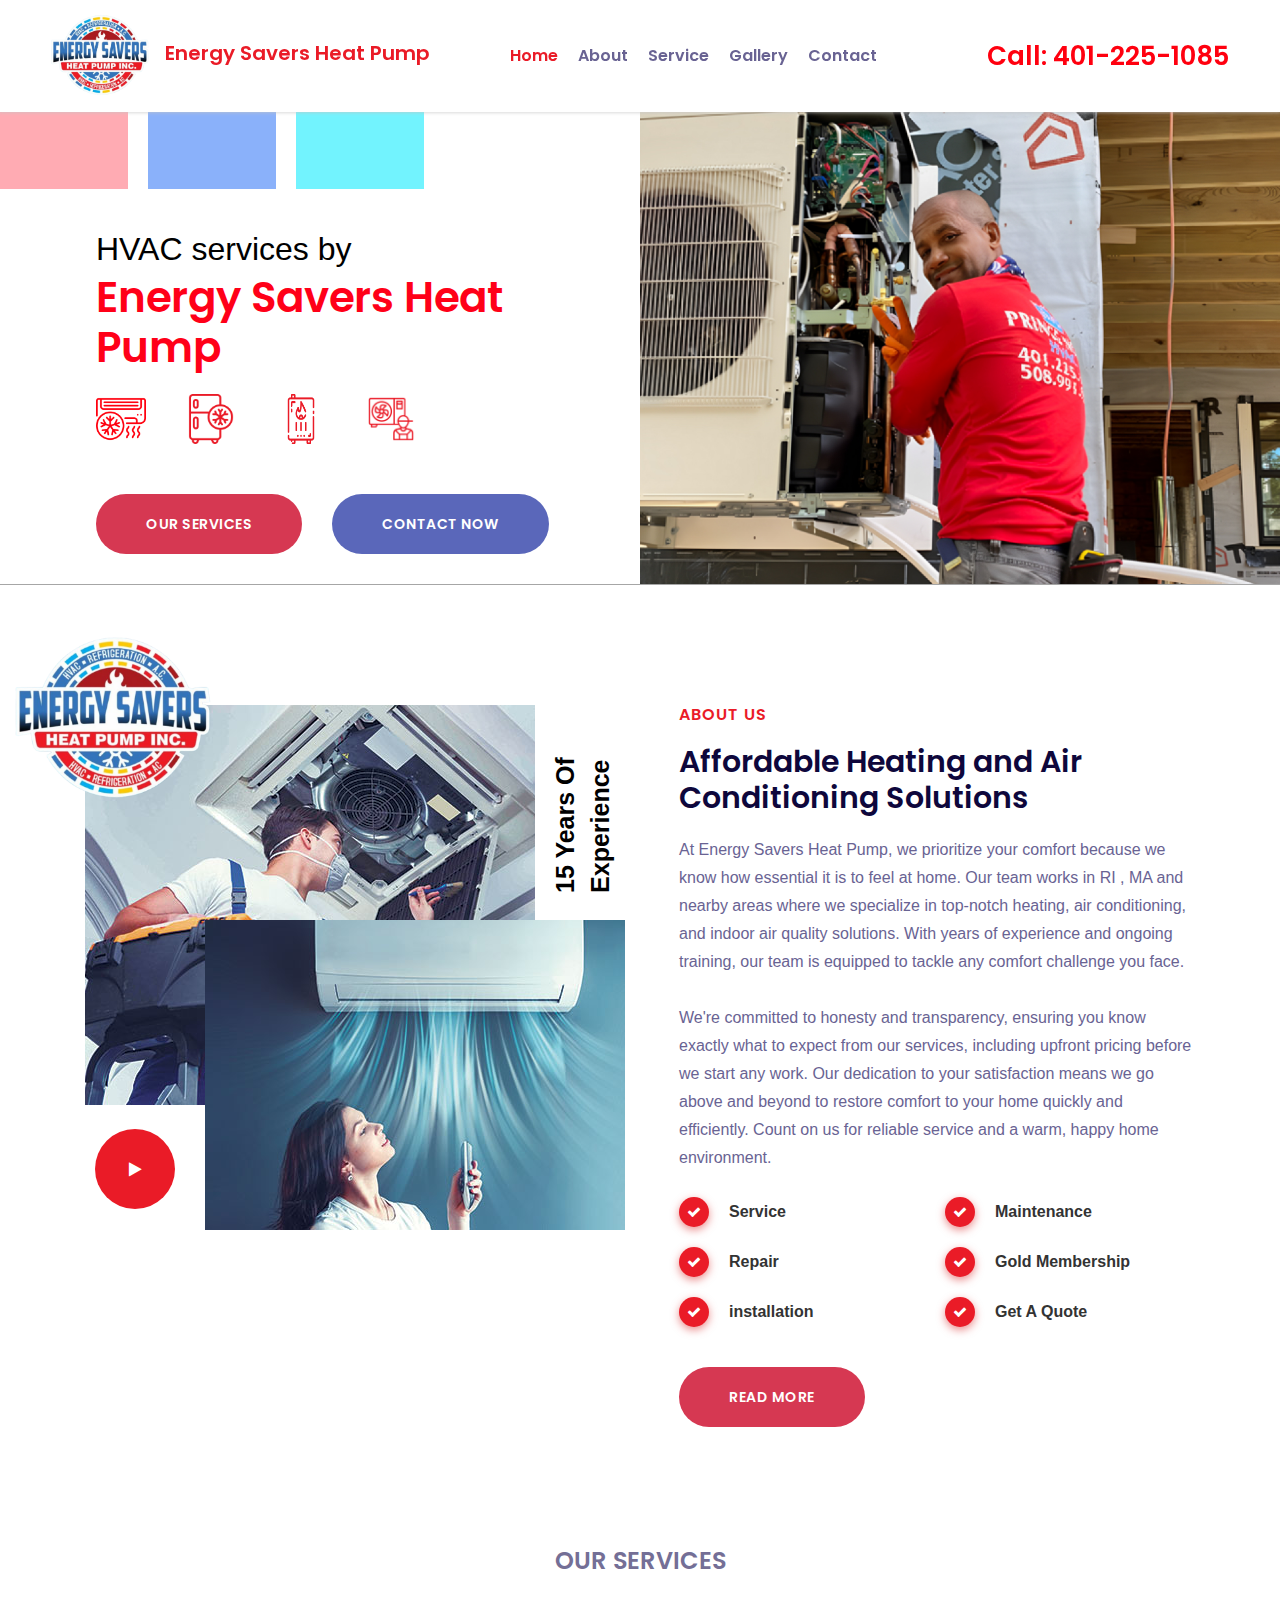
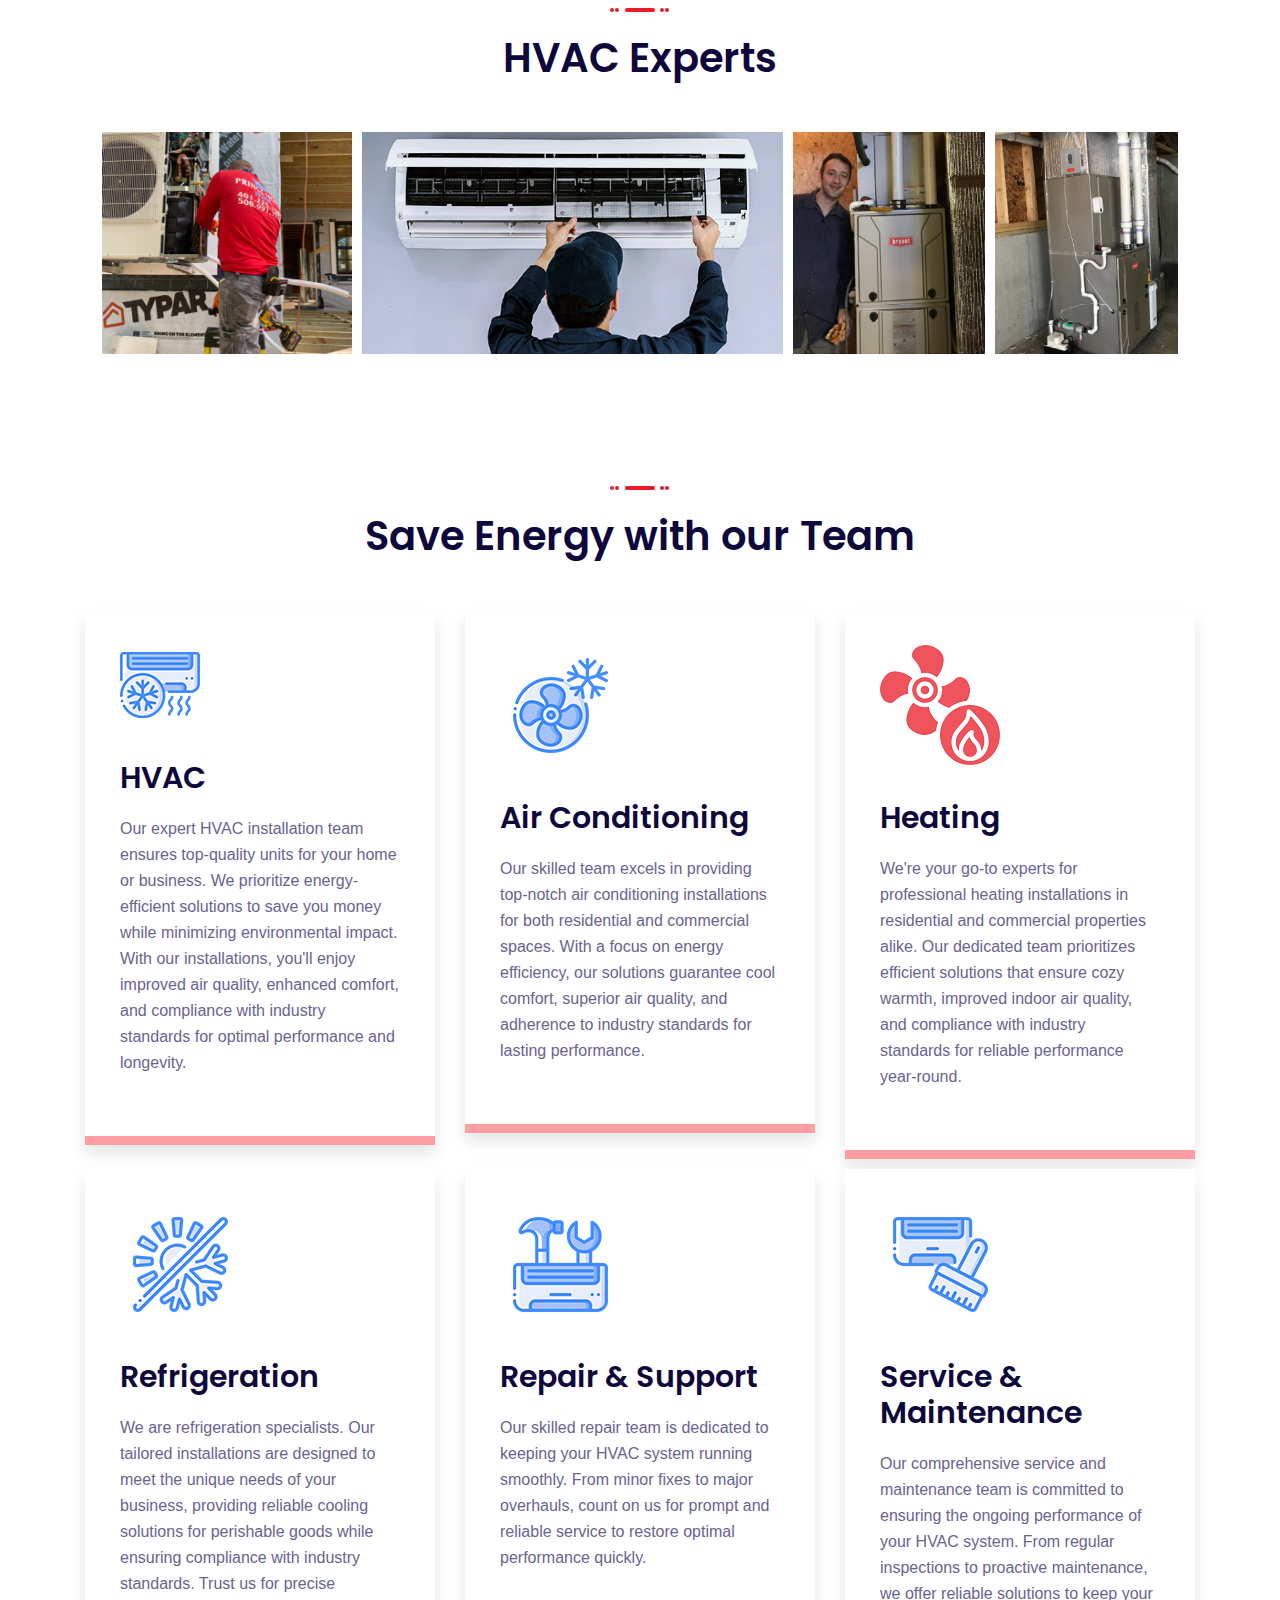
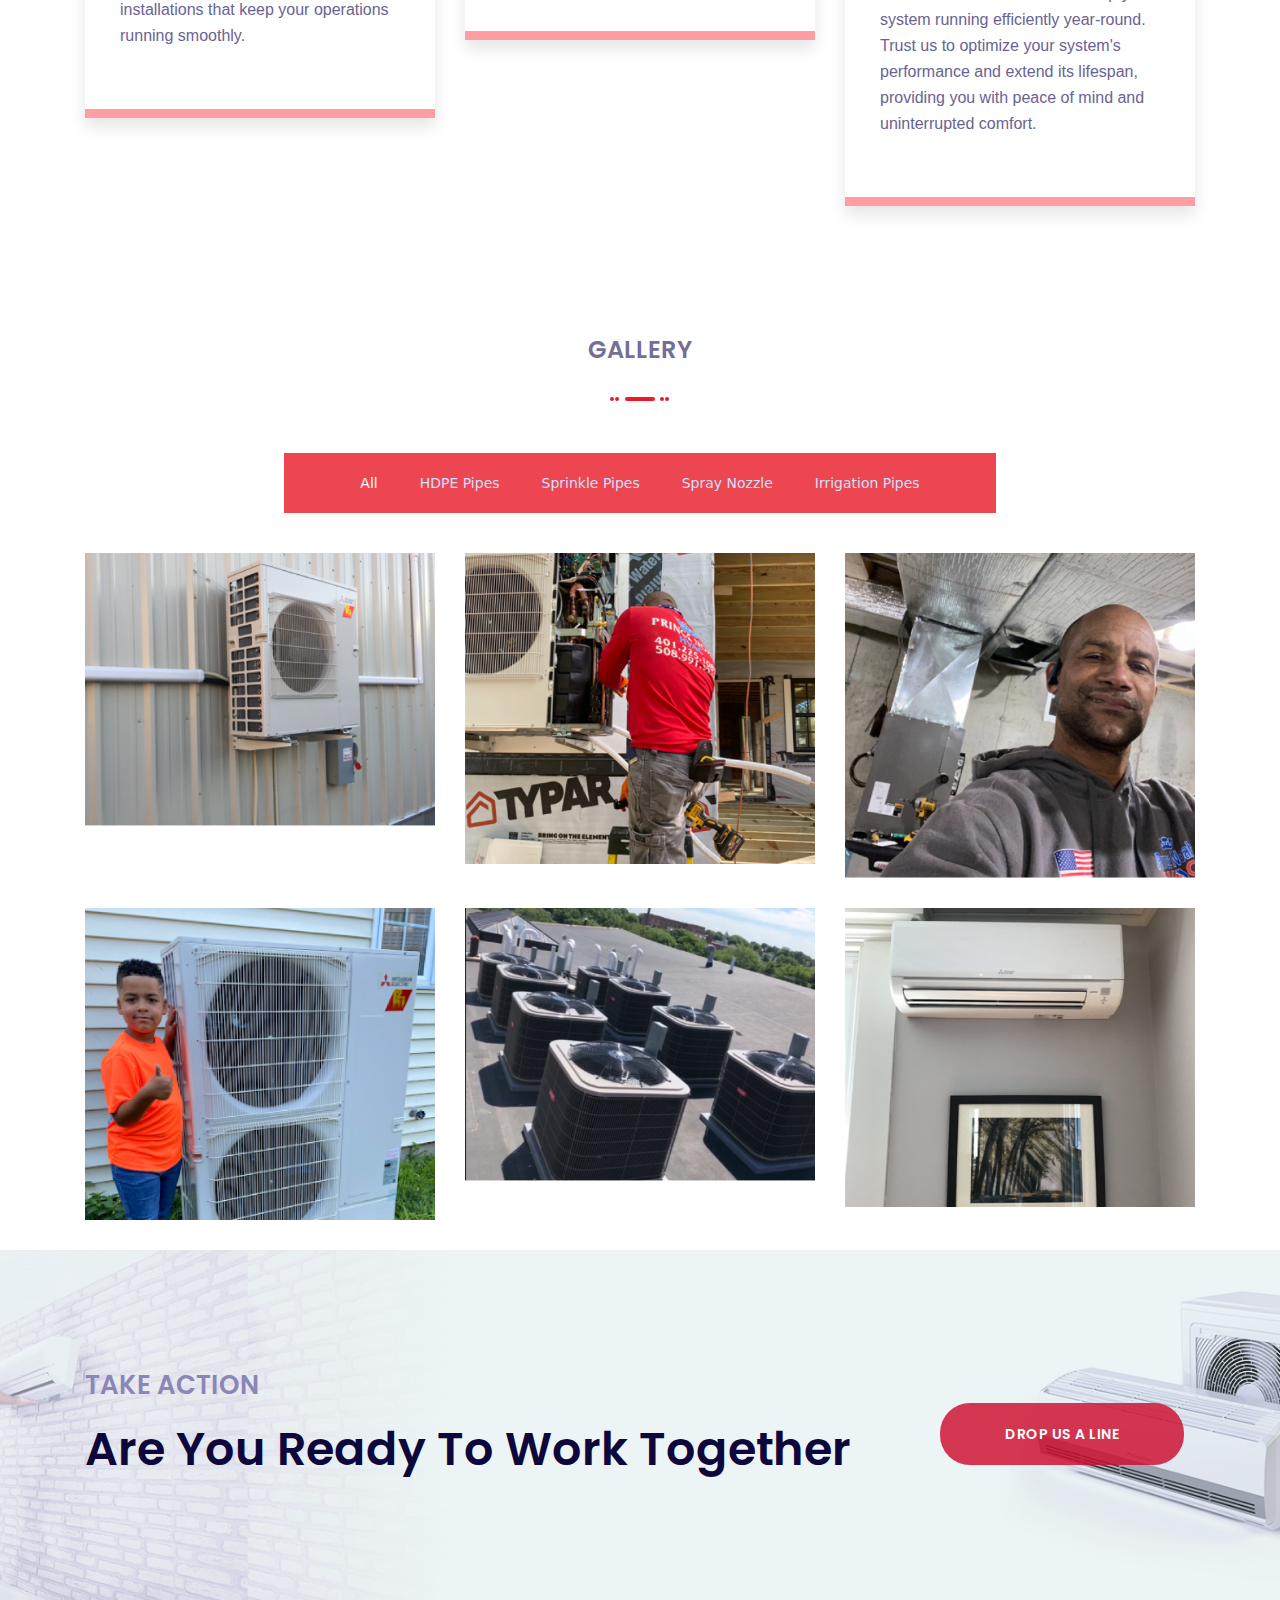
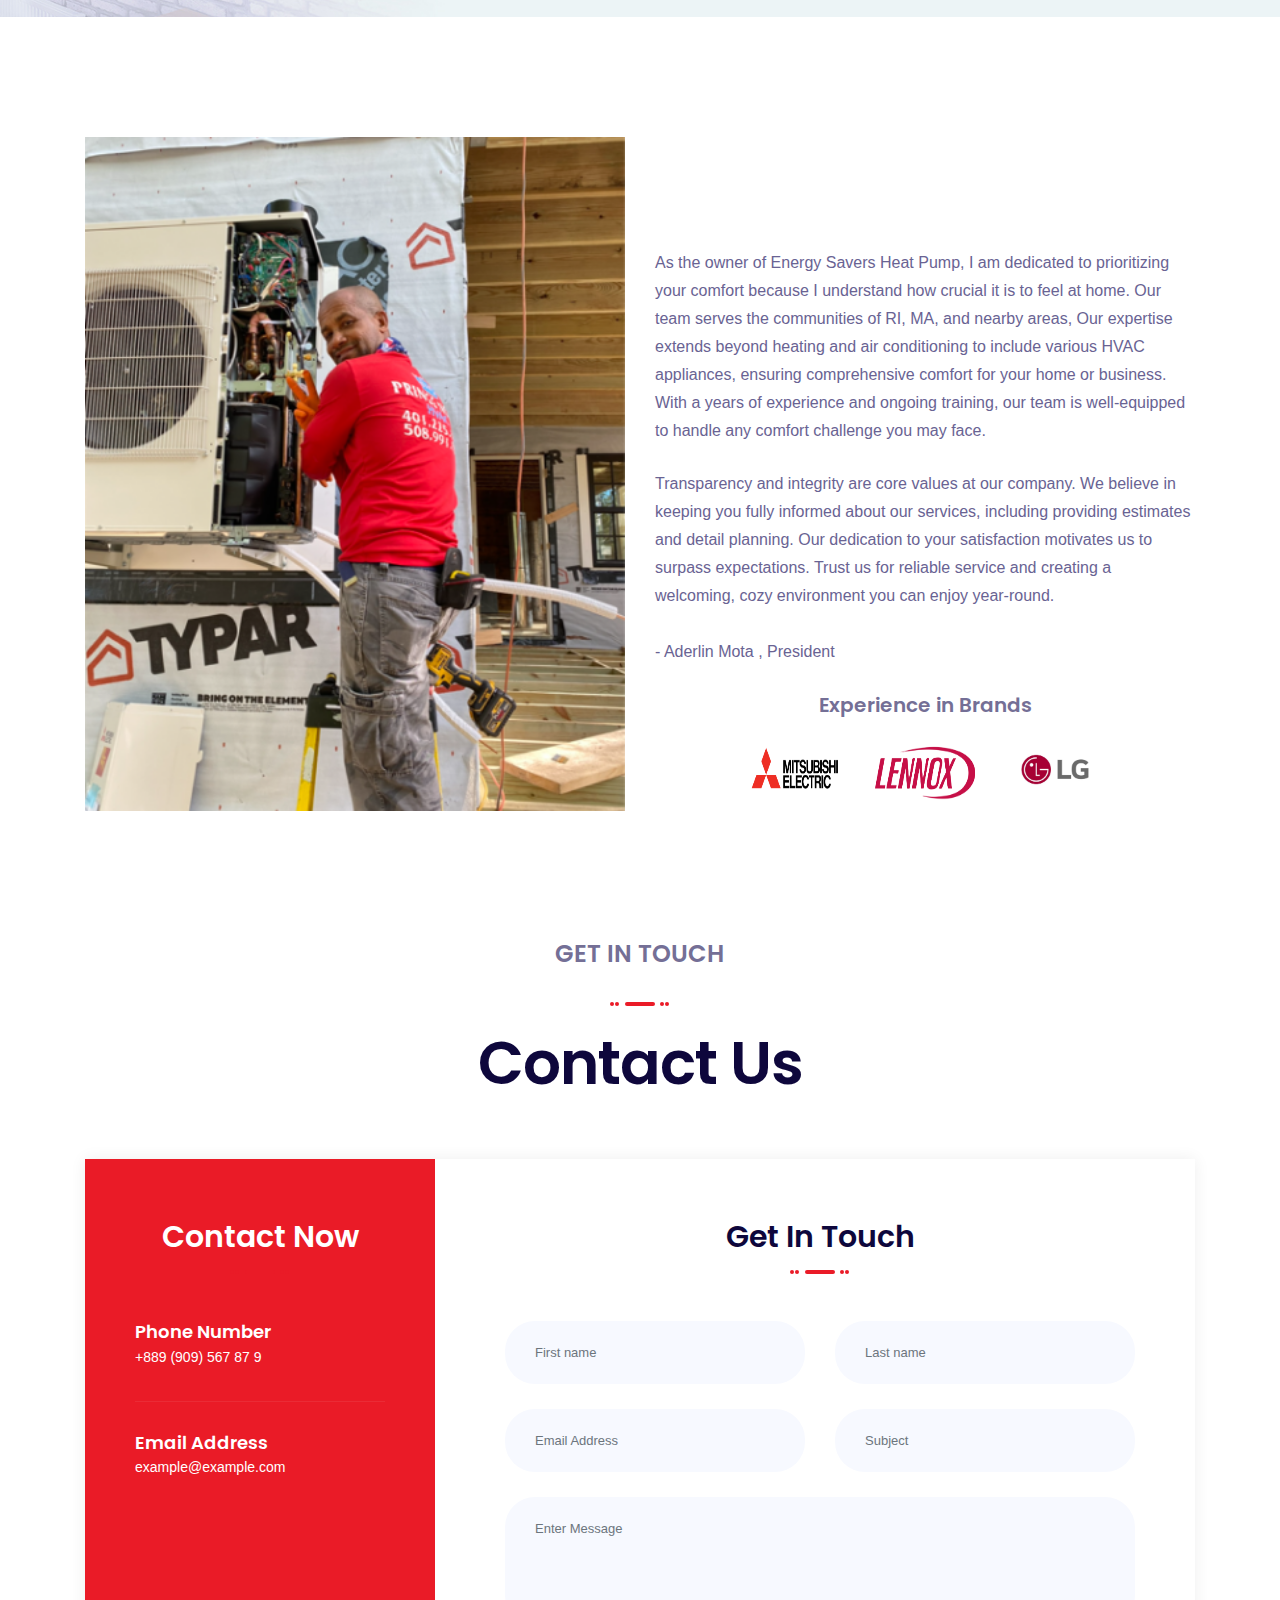
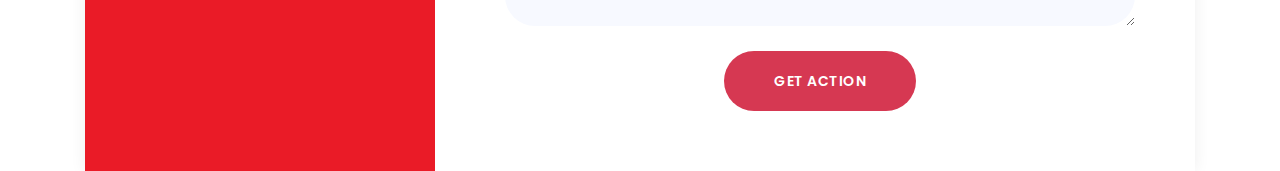
==== commit bd77b908: "Gallery Section Updated" ====
--- a/index.html
+++ b/index.html
@@ -389,98 +389,103 @@
         <div class="gallery col-lg-12 col-md-12 col-sm-12 col-xs-12"> </div>
 
         <div class="gallery_btns" align="center">
-          <button class="btn btn-default filter-button" data-filter="all"
-            >All</button
-          >
-          <button class="btn btn-default filter-button" data-filter="hdpe"
-            >HDPE Pipes</button
-          >
-          <button class="btn btn-default filter-button" data-filter="sprinkle"
-            >Sprinkle Pipes</button
-          >
-          <button class="btn btn-default filter-button" data-filter="spray"
-            >Spray Nozzle</button
-          >
-          <button class="btn btn-default filter-button" data-filter="irrigation"
-            >Irrigation Pipes</button
-          >
+          <div>
+            <button class="filter-button" data-filter="all">All</button>
+            <button class="filter-button" data-filter="hdpe">HDPE Pipes</button>
+            <button class="filter-button" data-filter="sprinkle"
+              >Sprinkle Pipes</button
+            >
+            <button class="filter-button" data-filter="spray"
+              >Spray Nozzle</button
+            >
+            <button class="filter-button" data-filter="irrigation"
+              >Irrigation Pipes</button
+            >
+          </div>
         </div>
         <br />
 
         <div
           class="gallery_product col-lg-4 col-md-4 col-sm-4 col-xs-6 filter hdpe">
           <img
-            src="assets/images/gallery-images/gallery (1).png"
+            src="assets/images/gallery-images/gallery-1.png"
             class="img-responsive" />
         </div>
 
         <div
           class="gallery_product col-lg-4 col-md-4 col-sm-4 col-xs-6 filter sprinkle">
           <img
-            src="assets/images/gallery-images/gallery (2).png"
+            src="assets/images/gallery-images/gallery-2.png"
             class="img-responsive" />
         </div>
 
         <div
           class="gallery_product col-lg-4 col-md-4 col-sm-4 col-xs-6 filter hdpe">
           <img
-            src="assets/images/gallery-images/gallery (3).png"
+            src="assets/images/gallery-images/gallery-3.png"
             class="img-responsive" />
         </div>
 
         <div
           class="gallery_product col-lg-4 col-md-4 col-sm-4 col-xs-6 filter irrigation">
           <img
-            src="assets/images/gallery-images/gallery (4).png"
+            src="assets/images/gallery-images/gallery-4.png"
             class="img-responsive" />
         </div>
 
         <div
           class="gallery_product col-lg-4 col-md-4 col-sm-4 col-xs-6 filter spray">
           <img
-            src="assets/images/gallery-images/gallery (5).png"
+            src="assets/images/gallery-images/gallery-5.png"
             class="img-responsive" />
         </div>
 
         <div
           class="gallery_product col-lg-4 col-md-4 col-sm-4 col-xs-6 filter irrigation">
           <img
-            src="assets/images/gallery-images/gallery (6).png"
+            src="assets/images/gallery-images/gallery-6.png"
+            class="img-responsive" />
+        </div>
+
+        <div
+          class="gallery_product col-lg-4 col-md-4 col-sm-4 col-xs-6 filter hdpe">
+          <img
+            src="assets/images/gallery-images/gallery-1.png"
+            class="img-responsive" />
+        </div>
+
+        <div
+          class="gallery_product col-lg-4 col-md-4 col-sm-4 col-xs-6 filter sprinkle">
+          <img
+            src="assets/images/gallery-images/gallery-2.png"
+            class="img-responsive" />
+        </div>
+
+        <div
+          class="gallery_product col-lg-4 col-md-4 col-sm-4 col-xs-6 filter hdpe">
+          <img
+            src="assets/images/gallery-images/gallery-3.png"
+            class="img-responsive" />
+        </div>
+
+        <div
+          class="gallery_product col-lg-4 col-md-4 col-sm-4 col-xs-6 filter irrigation">
+          <img
+            src="assets/images/gallery-images/gallery-4.png"
             class="img-responsive" />
         </div>
 
         <div
           class="gallery_product col-lg-4 col-md-4 col-sm-4 col-xs-6 filter spray">
           <img
-            src="assets/images/gallery-images/gallery (7).png"
+            src="assets/images/gallery-images/gallery-5.png"
             class="img-responsive" />
         </div>
 
         <div
           class="gallery_product col-lg-4 col-md-4 col-sm-4 col-xs-6 filter irrigation">
           <img
-            src="assets/images/gallery-images/gallery (8).png"
-            class="img-responsive" />
-        </div>
-
-        <div
-          class="gallery_product col-lg-4 col-md-4 col-sm-4 col-xs-6 filter irrigation">
-          <img
-            src="assets/images/gallery-images/gallery (9).png"
-            class="img-responsive" />
-        </div>
-
-        <div
-          class="gallery_product col-lg-4 col-md-4 col-sm-4 col-xs-6 filter hdpe">
-          <img
-            src="assets/images/gallery-images/gallery (10).png"
-            class="img-responsive" />
-        </div>
-
-        <div
-          class="gallery_product col-lg-4 col-md-4 col-sm-4 col-xs-6 filter spray">
-          <img
-            src="assets/images/gallery-images/gallery (11).png"
+            src="assets/images/gallery-images/gallery-6.png"
             class="img-responsive" />
         </div>
       </div>
@@ -509,11 +514,6 @@
         <div class="row">
           <div class="col-md-6">
             <div class="web_intro">
-              <div class="text-right btn_wp">
-                <a href="about-us.html" class="btn-link d-none"
-                  >More About Us <i class="fa fa-long-arrow-right"></i
-                ></a>
-              </div>
               <div class="img_wp">
                 <div class="blue_box bg_red">
                   <h6>Here we are</h6>
@@ -522,7 +522,7 @@
                     HVAC</h4
                   >
                 </div>
-                <img src="assets/images/about-img4.jpg" alt="image" />
+                <img src="assets/images/owner.png" class="w-100" alt="image" />
               </div>
             </div>
           </div>
--- a/assets/css/custom.css
+++ b/assets/css/custom.css
@@ -211,16 +211,6 @@
 .gallery_product {
   margin-bottom: 30px;
 }
-.gallery_btns {
-  display: flex;
-  margin: 0 auto;
-}
-.gallery_btns button {
-  transform: scale(0.8) !important;
-  margin: 0 -10px 10px;
-}
-/* ============ */
-/* ============ */
 /* ============ */
 /* --- */
 .brand_worked {
@@ -233,6 +223,7 @@
   color: #746f96;
   font-size: 20px;
   font-weight: 600;
+  font-family: "Poppins", sans-serif;
 }
 .brand_worked > .img {
   display: flex;
@@ -243,6 +234,45 @@
 .brand_worked > .img img {
   width: 100px;
 }
+/* -=--- */
+.gallery_product.cd-none {
+  display: none !important;
+}
+.gallery_btns {
+  display: flex;
+  width: 100%;
+  margin: 0 0 40px 0;
+  justify-content: center;
+}
+.gallery_btns > div {
+  width: max-content;
+  gap: 30px;
+  display: flex;
+  align-items: center;
+
+  background: #ea1b27cf;
+  padding: 15px 70px;
+}
+.gallery_btns button {
+  background: none;
+  border: none;
+  font-size: 14px;
+  outline: none;
+  font-family: system-ui;
+  cursor: pointer;
+  color: #cae2ff;
+  font-weight: 500;
+  transition: all 0.3s ease;
+  min-width: max-content;
+}
+.gallery_btns button._active {
+  color: white;
+}
+.blue_box {
+  left: -300px;
+  top: -70px;
+}
+/* -=--- */
 @media screen and (max-width: 1800px) {
   .hero-text > h1 {
     font-size: 62px;
@@ -256,6 +286,9 @@
   .hero-text {
     padding-left: 15%;
     padding-bottom: 30px;
+  }
+  .blue_box {
+    display: none;
   }
 }
 @media screen and (max-width: 1400px) {
@@ -386,13 +419,24 @@
     top: -50px;
   }
 }
+@media screen and (max-width: 700px) {
+  .gallery_btns > div {
+    gap: 10px;
+    padding: 10px 20px;
+  }
+  .gallery_btns {
+    overflow: hidden;
+  }
+  .gallery_btns button {
+    font-size: 14px;
+  }
+}
 @media screen and (max-width: 600px) {
   .hero-section .hero-content {
     margin-left: 50px;
   }
-  .gallery_btns {
-    transform: scale(0.7);
-    margin-left: -60px;
+  .gallery_btns > div {
+    flex-wrap: wrap;
   }
 }
 @media screen and (max-width: 550px) {
